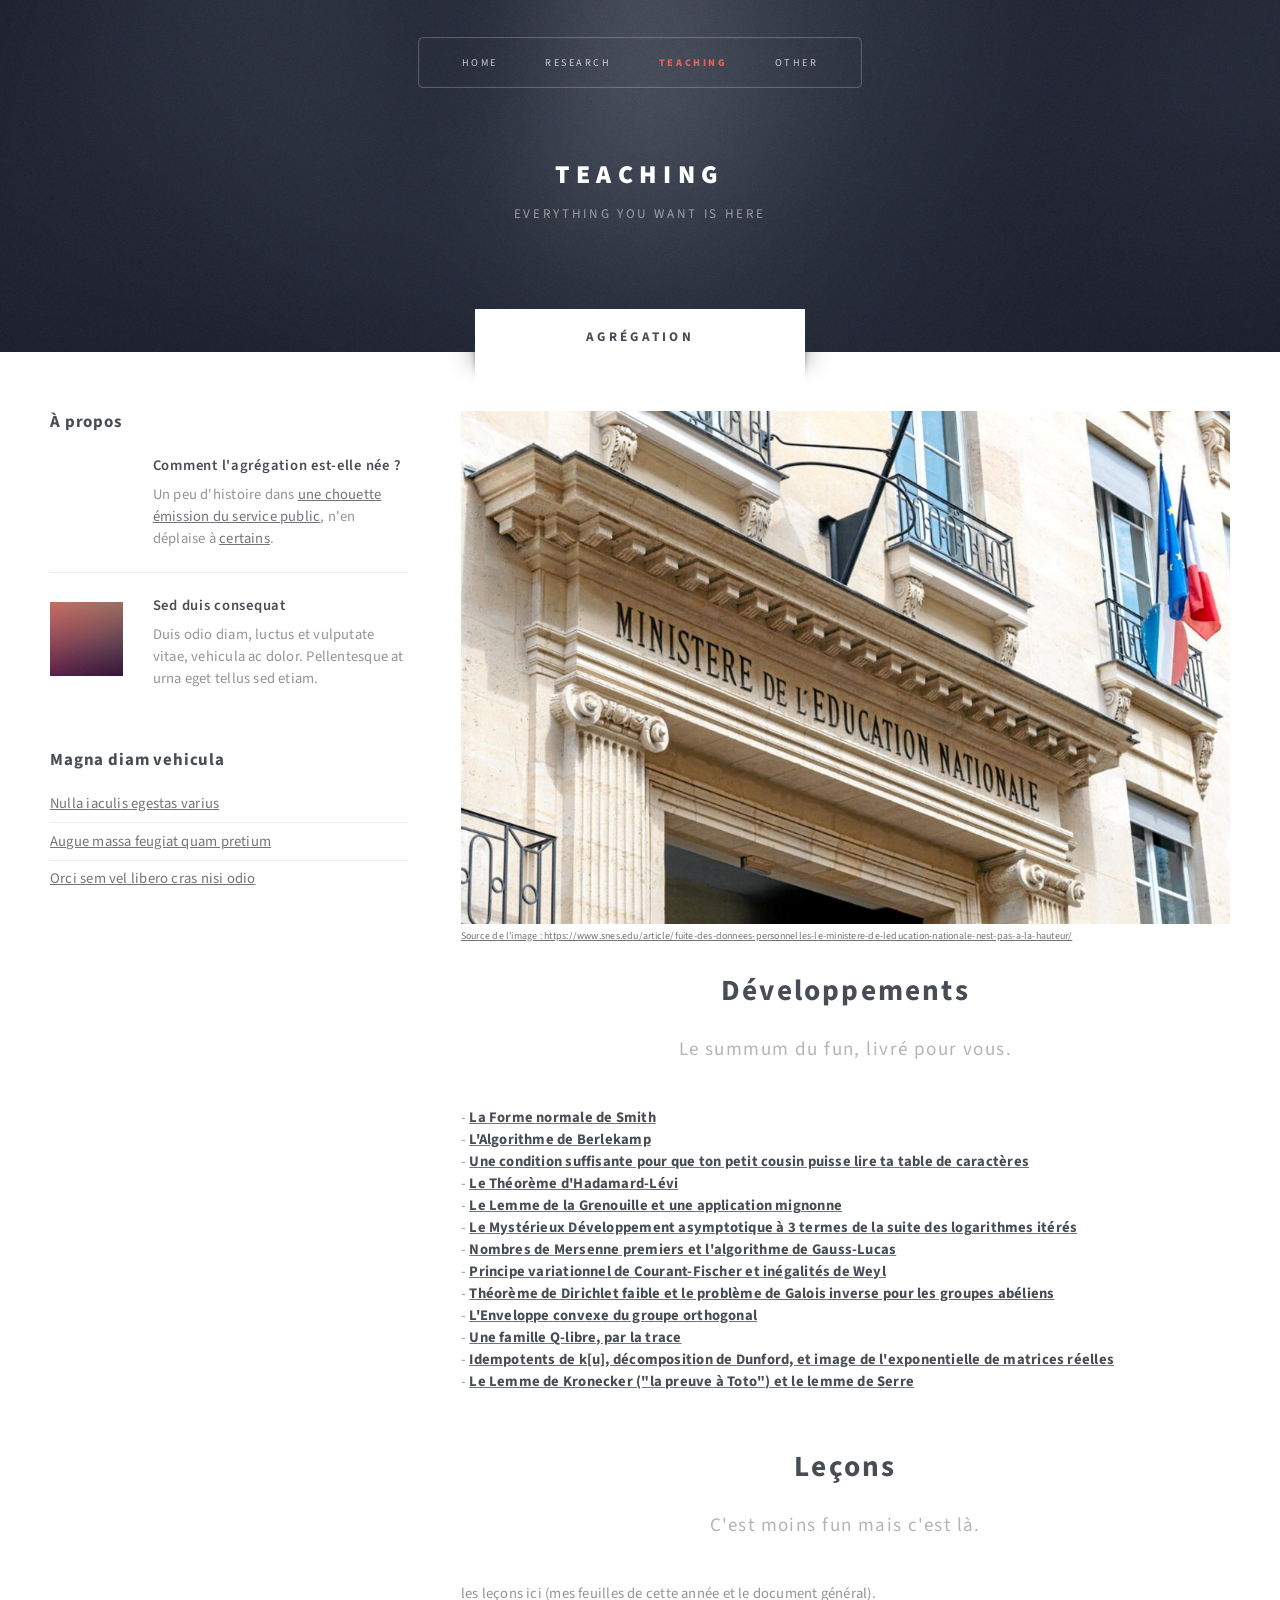
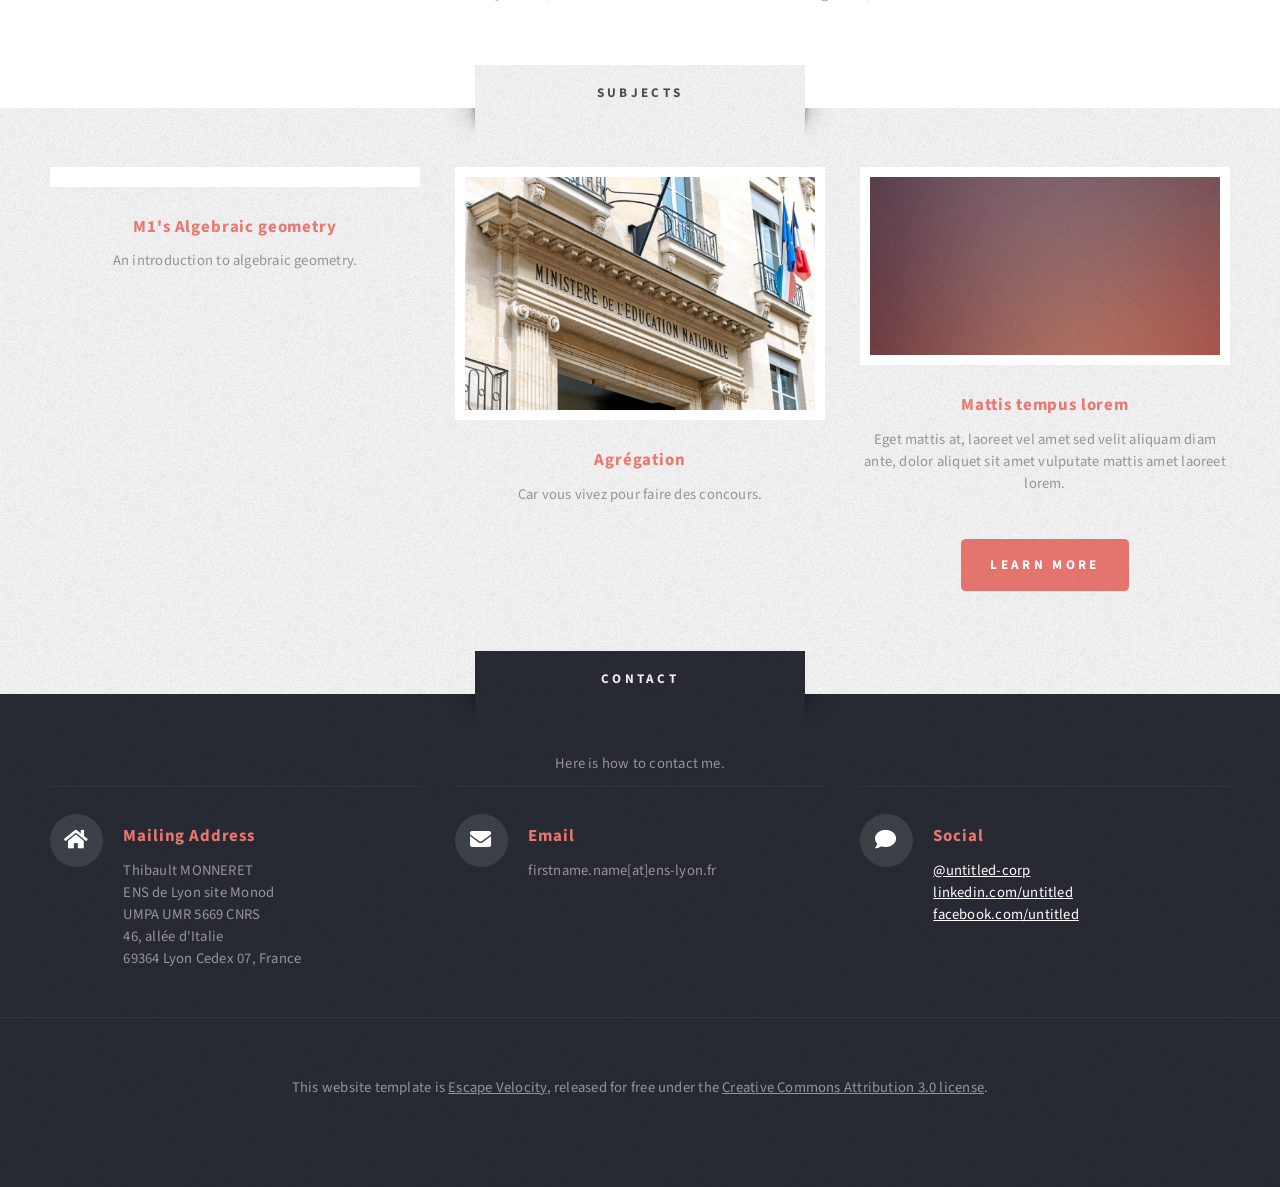
==== agregation.html @ 58e4d02a "split teaching pages" ====
<!DOCTYPE HTML>
<!--
	Escape Velocity by HTML5 UP
	html5up.net | @ajlkn
	Free for personal and commercial use under the CCA 3.0 license (html5up.net/license)
-->
<html>
	<head>
		<title>Thibault Monneret</title>
		<meta charset="utf-8" />
		<meta name="viewport" content="width=device-width, initial-scale=1, user-scalable=no" />
		<link rel="stylesheet" href="assets/css/main.css" />
	</head>
	<body class="left-sidebar is-preload">
		<div id="page-wrapper">

			<!-- Header -->
				<section id="header" class="wrapper">

					<!-- Logo -->
						<div id="logo">
							<h1><a href="index.html">Teaching</a></h1>
							<p>Everything you want is here</p>
						</div>

					<!-- Nav -->
						<nav id="nav">
							<ul>
								<li><a href="index.html">Home</a></li>
								<li><a href="research.html">Research</a></li>
								<li class="current"><a href="teaching.html"><p style="font-weight: 900;color:rgb(223,98,91)">Teaching</p></a></li>
								<li><a href="other.html">Other</a></li>
							</ul>
						</nav>

				</section>

			<!-- Main -->
				<section id="main" class="wrapper style2">
					<div class="title">Agrégation</div>
					<div class="container">
						<div class="row gtr-150">
							<div class="col-4 col-12-medium">

								<!-- Sidebar -->
									<div id="sidebar">
										<section class="box">
											<header>
												<h2>À propos</h2>
											</header>
											<ul class="style2">
												<li>
													<article class="box post-excerpt">
														<a href="#" class="image left"><img src="https://upload.wikimedia.org/wikipedia/commons/d/d6/France_Culture_logo_2021.svg" alt="" /></a>
														<h3><a href="#">Comment l'agrégation est-elle née ?</a></h3>
														<p>Un peu d'histoire dans <a href="https://www.radiofrance.fr/franceculture/podcasts/le-pourquoi-du-comment-histoire/comment-l-agregation-est-elle-nee-7362588">une chouette émission du service public</a>, n'en déplaise à <a href="https://www.20minutes.fr/politique/assemblee_nationale/4192242-20251221-joue-procureur-charles-alloncle-rapporteur-udr-commission-enquete-audiovisuel-public">certains</a>.</p>
													</article>
												</li>
												<li>
													<article class="box post-excerpt">
														<a href="#" class="image left"><img src="images/pic09.jpg" alt="" /></a>
														<h3><a href="#">Sed duis consequat</a></h3>
														<p>Duis odio diam, luctus et vulputate vitae, vehicula ac dolor. Pellentesque at urna eget tellus sed etiam.</p>
													</article>
												</li>
											</ul>
										</section>
										<section class="box">
											<header>
												<h2>Magna diam vehicula</h2>
											</header>
											<ul class="style3">
												<li><a href="#">Nulla iaculis egestas varius</a></li>
												<li><a href="#">Augue massa feugiat quam pretium</a></li>
												<li><a href="#">Orci sem vel libero cras nisi odio</a></li>
											</ul>
										</section>
									</div>

							</div>
							<div class="col-8 col-12-medium imp-medium">

								<!-- Content -->
									<div id="content">
										<article class="box post">
											<a href="#" class="image featured">
												<img src="images/teaching/educ nat.jpg" alt="" /><font size="1.5">Source de l'image : https://www.snes.edu/article/fuite-des-donnees-personnelles-le-ministere-de-leducation-nationale-nest-pas-a-la-hauteur/</font>
											</a>
												<header class="style1">
												<h2>Développements</h2>
												<p>Le summum du fun, livré pour vous.</p>
											</header>
											- <a href="/pdfs/teaching/agreg/devs/developpement forme normale de smith.pdf"><strong>La Forme normale de Smith</strong></a><br>
-									 		 <a href="/pdfs/teaching/agreg/devs/developpement algorithme de berlekamp.pdf"><strong> L'Algorithme de Berlekamp</strong></a><br>
- 											<a href="/pdfs/teaching/agreg/devs/developpement cousin.pdf"><strong>Une condition suffisante pour que ton petit cousin puisse lire ta table de caractères</strong></a><br>
- 											<a href="/pdfs/teaching/agreg/devs/developpement hadamard-levy.pdf"><strong>Le Théorème d'Hadamard-Lévi</strong></a><br>
 - 											<a href="/pdfs/teaching/agreg/devs/developpement lemme de la grenouille.pdf"><strong>Le Lemme de la Grenouille et une application mignonne</strong></a><br>
 - 											<a href="/pdfs/teaching/agreg/devs/developpement log iteres.pdf"><strong>Le Mystérieux Développement asymptotique à 3 termes de la suite des logarithmes itérés</strong></a><br>
 - 											<a href="/pdfs/teaching/agreg/devs/developpement nombres de mersenne.pdf"><strong>Nombres de Mersenne premiers et l'algorithme de Gauss-Lucas</strong></a><br>
 - 											<a href="/pdfs/teaching/agreg/devs/developpement sur courant fischer.pdf"><strong>Principe variationnel de Courant-Fischer et inégalités de Weyl</strong></a><br>
 - 											<a href="/pdfs/teaching/agreg/devs/dirichlet faible et application.pdf"><strong>Théorème de Dirichlet faible et le problème de Galois inverse pour les groupes abéliens</strong></a><br>
 - 											<a href="/pdfs/teaching/agreg/devs/enveloppe convexe du groupe orthogonal.pdf"><strong>L'Enveloppe convexe du groupe orthogonal</strong></a><br>
 - 											<a href="/pdfs/teaching/agreg/devs/famille q_libre par la trace.pdf"><strong>Une famille Q-libre, par la trace</strong></a><br>
 - 											<a href="/pdfs/teaching/agreg/devs/idempotents dunford et exponentielle.pdf"><strong>Idempotents de k[u], décomposition de Dunford, et image de l'exponentielle de matrices réelles</strong></a><br>
 - 											<a href="/pdfs/teaching/agreg/devs/lemme de kronecker la preuve a toto.pdf"><strong>Le Lemme de Kronecker ("la preuve à Toto") et le lemme de Serre</strong></a>

										</article>
										<article class="box post">
												<header class="style1">
												<h2>Leçons</h2>
												<p>C'est moins fun mais c'est là.</p>
											</header>
											<p>les leçons ici (mes feuilles de cette année et le document général).</p>
										</article>									
									</div>

							</div>
						</div>
					</div>
				</section>

			<!-- Highlights -->
				<section id="highlights" class="wrapper style3">
					<div class="title">Subjects</div>
					<div class="container">
						<div class="row aln-center">
							<div class="col-4 col-12-medium">
								<section class="highlight">
									<a href="#" class="image featured"><img src="https://upload.wikimedia.org/wikipedia/commons/a/a8/Grothendieck-Riemann-Roch.jpg" alt="" /></a>
									<h3><a href="#">M1's Algebraic geometry</a></h3>
									<p>An introduction to algebraic geometry.</p>
								</section>
							</div>
							<div class="col-4 col-12-medium">
								<section class="highlight">
									<a href="#" class="image featured"><img src="images/teaching/educ nat.jpg" alt="" /></a>
									<h3><a href="#">Agrégation</a></h3>
									<p>Car vous vivez pour faire des concours.</p>
								</section>
							</div>
							<div class="col-4 col-12-medium">
								<section class="highlight">
									<a href="#" class="image featured"><img src="images/pic04.jpg" alt="" /></a>
									<h3><a href="#">Mattis tempus lorem</a></h3>
									<p>Eget mattis at, laoreet vel amet sed velit aliquam diam ante, dolor aliquet sit amet vulputate mattis amet laoreet lorem.</p>
									<ul class="actions">
										<li><a href="#" class="button style1">Learn More</a></li>
									</ul>
								</section>
							</div>
						</div>
					</div>
				</section>

		<!-- Footer -->
<section id="footer" class="wrapper">
	<div class="title">Contact</div>
				<!-- Contact -->
				<center> Here is how to contact me. </center>
					<section class="feature-list">
					<div class="container">
						<div class="row aln-center">
							<div class="col-4 col-12-medium">
								<section>
									<h3 class="icon solid fa-home">Mailing Address</h3>
									<p>
										Thibault MONNERET<br />
										ENS de Lyon site Monod<br />
										UMPA UMR 5669 CNRS<br />
										46, allée d'Italie<br />
										69364 Lyon Cedex 07, France
									</p>
								</section>
							</div>
							<div class="col-4 col-12-medium">
								<section>
									<h3 class="icon solid fa-envelope">Email</h3>
									<p>
										firstname.name[at]ens-lyon.fr
									</p>
								</section>
							</div>
							<div class="col-4 col-12-medium">
								<section>
									<h3 class="icon solid fa-comment">Social</h3>
									<p>
										<a href="#">@untitled-corp</a><br />
										<a href="#">linkedin.com/untitled</a><br />
										<a href="#">facebook.com/untitled</a>
									</p>
								</section>
							</div>
						</div>
					 </div>
					</section>
		<div id="copyright">
		<p>	This website template is <a href="https://html5up.net/uploads/demos/escape-velocity/">Escape Velocity</a>, released for
		free under the <a href="http://html5up.net/license">Creative Commons Attribution 3.0 license</a>.
		</div>
</section>
		</div>

		<!-- Scripts -->
			<script src="assets/js/jquery.min.js"></script>
			<script src="assets/js/jquery.dropotron.min.js"></script>
			<script src="assets/js/browser.min.js"></script>
			<script src="assets/js/breakpoints.min.js"></script>
			<script src="assets/js/util.js"></script>
			<script src="assets/js/main.js"></script>

	</body>
</html>
---- assets/css/main.css ----
@import url("fontawesome-all.min.css");
@import url("https://fonts.googleapis.com/css?family=Source+Sans+Pro:400,400italic,700,900");

/*
	Escape Velocity by HTML5 UP
	html5up.net | @ajlkn
	Free for personal and commercial use under the CCA 3.0 license (html5up.net/license)
*/

html, body, div, span, applet, object,
iframe, h1, h2, h3, h4, h5, h6, p, blockquote,
pre, a, abbr, acronym, address, big, cite,
code, del, dfn, em, img, ins, kbd, q, s, samp,
small, strike, strong, sub, sup, tt, var, b,
u, i, center, dl, dt, dd, ol, ul, li, fieldset,
form, label, legend, table, caption, tbody,
tfoot, thead, tr, th, td, article, aside,
canvas, details, embed, figure, figcaption,
footer, header, hgroup, menu, nav, output, ruby,
section, summary, time, mark, audio, video {
	margin: 0;
	padding: 0;
	border: 0;
	font-size: 100%;
	font: inherit;
	vertical-align: baseline;}

article, aside, details, figcaption, figure,
footer, header, hgroup, menu, nav, section {
	display: block;}

body {
	line-height: 1;
}

ol, ul {
	list-style: none;
}

blockquote, q {
	quotes: none;
}

	blockquote:before, blockquote:after, q:before, q:after {
		content: '';
		content: none;
	}

table {
	border-collapse: collapse;
	border-spacing: 0;
}

body {
	-webkit-text-size-adjust: none;
}

mark {
	background-color: transparent;
	color: inherit;
}

input::-moz-focus-inner {
	border: 0;
	padding: 0;
}

input, select, textarea {
	-moz-appearance: none;
	-webkit-appearance: none;
	-ms-appearance: none;
	appearance: none;
}

/* Basic */

	@-ms-viewport {
		width: device-width;
	}

	html {
		box-sizing: border-box;
	}

	*, *:before, *:after {
		box-sizing: inherit;
	}

	body.is-preload *, body.is-preload *:before, body.is-preload *:after {
		-moz-animation: none !important;
		-webkit-animation: none !important;
		-ms-animation: none !important;
		animation: none !important;
		-moz-transition: none !important;
		-webkit-transition: none !important;
		-ms-transition: none !important;
		transition: none !important;
	}

	body, input, textarea, select {
		font-family: 'Source Sans Pro', sans-serif;
		font-weight: 400;
		color: #919499;
		font-size: 14pt;
		line-height: 1.75em;
		letter-spacing: 0.025em;
	}

	h1, h2, h3, h4, h5, h6 {
		font-weight: 700;
		color: #484d55;
	}

		h1 a, h2 a, h3 a, h4 a, h5 a, h6 a {
			color: inherit;
			text-decoration: none;
		}

	a {
		-moz-transition: color .25s ease-in-out;
		-webkit-transition: color .25s ease-in-out;
		-ms-transition: color .25s ease-in-out;
		transition: color .25s ease-in-out;
		text-decoration: underline;
		color: #717479;
	}

		a:hover {
			text-decoration: none;
		}

	strong, b {
		font-weight: 700;
		color: #484d55;
	}

	blockquote {
		border-left: solid 0.5em #ddd;
		padding: 1em 0 1em 2em;
		font-style: italic;
	}

	em, i {
		font-style: italic;
	}

	hr {
		border: 0;
		border-top: solid 1px #ddd;
		margin: 2em 0 2em 0;
	}

	sub {
		position: relative;
		top: 0.5em;
		font-size: 0.8em;
	}

	sup {
		position: relative;
		top: -0.5em;
		font-size: 0.8em;
	}

	.nobr {
		white-space: nowrap;
	}

	br.clear {
		clear: both;
	}

	p, ul, ol, dl, table, blockquote, form {
		margin-bottom: 2em;
	}

/* Container */

	.container {
		margin: 0 auto;
		max-width: 100%;
		width: 68em;
	}

		@media screen and (max-width: 1680px) {

			.container {
				width: 70em;
			}

		}

		@media screen and (max-width: 1280px) {

			.container {
				width: calc(100% - 100px);
			}

		}

		@media screen and (max-width: 980px) {

			.container {
				width: calc(100% - 100px);
			}

		}

		@media screen and (max-width: 736px) {

			.container {
				width: calc(100% - 40px);
			}

		}

/* Row */

	.row {
		display: flex;
		flex-wrap: wrap;
		box-sizing: border-box;
		align-items: stretch;
	}

		.row > * {
			box-sizing: border-box;
		}

		.row.gtr-uniform > * > :last-child {
			margin-bottom: 0;
		}

		.row.aln-left {
			justify-content: flex-start;
		}

		.row.aln-center {
			justify-content: center;
		}

		.row.aln-right {
			justify-content: flex-end;
		}

		.row.aln-top {
			align-items: flex-start;
		}

		.row.aln-middle {
			align-items: center;
		}

		.row.aln-bottom {
			align-items: flex-end;
		}

		.row > .imp {
			order: -1;
		}

		.row > .col-1 {
			width: 8.33333%;
		}

		.row > .off-1 {
			margin-left: 8.33333%;
		}

		.row > .col-2 {
			width: 16.66667%;
		}

		.row > .off-2 {
			margin-left: 16.66667%;
		}

		.row > .col-3 {
			width: 25%;
		}

		.row > .off-3 {
			margin-left: 25%;
		}

		.row > .col-4 {
			width: 33.33333%;
		}

		.row > .off-4 {
			margin-left: 33.33333%;
		}

		.row > .col-5 {
			width: 41.66667%;
		}

		.row > .off-5 {
			margin-left: 41.66667%;
		}

		.row > .col-6 {
			width: 50%;
		}

		.row > .off-6 {
			margin-left: 50%;
		}

		.row > .col-7 {
			width: 58.33333%;
		}

		.row > .off-7 {
			margin-left: 58.33333%;
		}

		.row > .col-8 {
			width: 66.66667%;
		}

		.row > .off-8 {
			margin-left: 66.66667%;
		}

		.row > .col-9 {
			width: 75%;
		}

		.row > .off-9 {
			margin-left: 75%;
		}

		.row > .col-10 {
			width: 83.33333%;
		}

		.row > .off-10 {
			margin-left: 83.33333%;
		}

		.row > .col-11 {
			width: 91.66667%;
		}

		.row > .off-11 {
			margin-left: 91.66667%;
		}

		.row > .col-12 {
			width: 100%;
		}

		.row > .off-12 {
			margin-left: 100%;
		}

		.row.gtr-0 {
			margin-top: 0px;
			margin-left: 0px;
		}

			.row.gtr-0 > * {
				padding: 0px 0 0 0px;
			}

			.row.gtr-0.gtr-uniform {
				margin-top: 0px;
			}

				.row.gtr-0.gtr-uniform > * {
					padding-top: 0px;
				}

		.row.gtr-25 {
			margin-top: -12.5px;
			margin-left: -12.5px;
		}

			.row.gtr-25 > * {
				padding: 12.5px 0 0 12.5px;
			}

			.row.gtr-25.gtr-uniform {
				margin-top: -12.5px;
			}

				.row.gtr-25.gtr-uniform > * {
					padding-top: 12.5px;
				}

		.row.gtr-50 {
			margin-top: -25px;
			margin-left: -25px;
		}

			.row.gtr-50 > * {
				padding: 25px 0 0 25px;
			}

			.row.gtr-50.gtr-uniform {
				margin-top: -25px;
			}

				.row.gtr-50.gtr-uniform > * {
					padding-top: 25px;
				}

		.row {
			margin-top: -50px;
			margin-left: -50px;
		}

			.row > * {
				padding: 50px 0 0 50px;
			}

			.row.gtr-uniform {
				margin-top: -50px;
			}

				.row.gtr-uniform > * {
					padding-top: 50px;
				}

		.row.gtr-150 {
			margin-top: -75px;
			margin-left: -75px;
		}

			.row.gtr-150 > * {
				padding: 75px 0 0 75px;
			}

			.row.gtr-150.gtr-uniform {
				margin-top: -75px;
			}

				.row.gtr-150.gtr-uniform > * {
					padding-top: 75px;
				}

		.row.gtr-200 {
			margin-top: -100px;
			margin-left: -100px;
		}

			.row.gtr-200 > * {
				padding: 100px 0 0 100px;
			}

			.row.gtr-200.gtr-uniform {
				margin-top: -100px;
			}

				.row.gtr-200.gtr-uniform > * {
					padding-top: 100px;
				}

		@media screen and (max-width: 1680px) {

			.row {
				display: flex;
				flex-wrap: wrap;
				box-sizing: border-box;
				align-items: stretch;
			}

				.row > * {
					box-sizing: border-box;
				}

				.row.gtr-uniform > * > :last-child {
					margin-bottom: 0;
				}

				.row.aln-left {
					justify-content: flex-start;
				}

				.row.aln-center {
					justify-content: center;
				}

				.row.aln-right {
					justify-content: flex-end;
				}

				.row.aln-top {
					align-items: flex-start;
				}

				.row.aln-middle {
					align-items: center;
				}

				.row.aln-bottom {
					align-items: flex-end;
				}

				.row > .imp-xlarge {
					order: -1;
				}

				.row > .col-1-xlarge {
					width: 8.33333%;
				}

				.row > .off-1-xlarge {
					margin-left: 8.33333%;
				}

				.row > .col-2-xlarge {
					width: 16.66667%;
				}

				.row > .off-2-xlarge {
					margin-left: 16.66667%;
				}

				.row > .col-3-xlarge {
					width: 25%;
				}

				.row > .off-3-xlarge {
					margin-left: 25%;
				}

				.row > .col-4-xlarge {
					width: 33.33333%;
				}

				.row > .off-4-xlarge {
					margin-left: 33.33333%;
				}

				.row > .col-5-xlarge {
					width: 41.66667%;
				}

				.row > .off-5-xlarge {
					margin-left: 41.66667%;
				}

				.row > .col-6-xlarge {
					width: 50%;
				}

				.row > .off-6-xlarge {
					margin-left: 50%;
				}

				.row > .col-7-xlarge {
					width: 58.33333%;
				}

				.row > .off-7-xlarge {
					margin-left: 58.33333%;
				}

				.row > .col-8-xlarge {
					width: 66.66667%;
				}

				.row > .off-8-xlarge {
					margin-left: 66.66667%;
				}

				.row > .col-9-xlarge {
					width: 75%;
				}

				.row > .off-9-xlarge {
					margin-left: 75%;
				}

				.row > .col-10-xlarge {
					width: 83.33333%;
				}

				.row > .off-10-xlarge {
					margin-left: 83.33333%;
				}

				.row > .col-11-xlarge {
					width: 91.66667%;
				}

				.row > .off-11-xlarge {
					margin-left: 91.66667%;
				}

				.row > .col-12-xlarge {
					width: 100%;
				}

				.row > .off-12-xlarge {
					margin-left: 100%;
				}

				.row.gtr-0 {
					margin-top: 0px;
					margin-left: 0px;
				}

					.row.gtr-0 > * {
						padding: 0px 0 0 0px;
					}

					.row.gtr-0.gtr-uniform {
						margin-top: 0px;
					}

						.row.gtr-0.gtr-uniform > * {
							padding-top: 0px;
						}

				.row.gtr-25 {
					margin-top: -12.5px;
					margin-left: -12.5px;
				}

					.row.gtr-25 > * {
						padding: 12.5px 0 0 12.5px;
					}

					.row.gtr-25.gtr-uniform {
						margin-top: -12.5px;
					}

						.row.gtr-25.gtr-uniform > * {
							padding-top: 12.5px;
						}

				.row.gtr-50 {
					margin-top: -25px;
					margin-left: -25px;
				}

					.row.gtr-50 > * {
						padding: 25px 0 0 25px;
					}

					.row.gtr-50.gtr-uniform {
						margin-top: -25px;
					}

						.row.gtr-50.gtr-uniform > * {
							padding-top: 25px;
						}

				.row {
					margin-top: -50px;
					margin-left: -50px;
				}

					.row > * {
						padding: 50px 0 0 50px;
					}

					.row.gtr-uniform {
						margin-top: -50px;
					}

						.row.gtr-uniform > * {
							padding-top: 50px;
						}

				.row.gtr-150 {
					margin-top: -75px;
					margin-left: -75px;
				}

					.row.gtr-150 > * {
						padding: 75px 0 0 75px;
					}

					.row.gtr-150.gtr-uniform {
						margin-top: -75px;
					}

						.row.gtr-150.gtr-uniform > * {
							padding-top: 75px;
						}

				.row.gtr-200 {
					margin-top: -100px;
					margin-left: -100px;
				}

					.row.gtr-200 > * {
						padding: 100px 0 0 100px;
					}

					.row.gtr-200.gtr-uniform {
						margin-top: -100px;
					}

						.row.gtr-200.gtr-uniform > * {
							padding-top: 100px;
						}

		}

		@media screen and (max-width: 1280px) {

			.row {
				display: flex;
				flex-wrap: wrap;
				box-sizing: border-box;
				align-items: stretch;
			}

				.row > * {
					box-sizing: border-box;
				}

				.row.gtr-uniform > * > :last-child {
					margin-bottom: 0;
				}

				.row.aln-left {
					justify-content: flex-start;
				}

				.row.aln-center {
					justify-content: center;
				}

				.row.aln-right {
					justify-content: flex-end;
				}

				.row.aln-top {
					align-items: flex-start;
				}

				.row.aln-middle {
					align-items: center;
				}

				.row.aln-bottom {
					align-items: flex-end;
				}

				.row > .imp-large {
					order: -1;
				}

				.row > .col-1-large {
					width: 8.33333%;
				}

				.row > .off-1-large {
					margin-left: 8.33333%;
				}

				.row > .col-2-large {
					width: 16.66667%;
				}

				.row > .off-2-large {
					margin-left: 16.66667%;
				}

				.row > .col-3-large {
					width: 25%;
				}

				.row > .off-3-large {
					margin-left: 25%;
				}

				.row > .col-4-large {
					width: 33.33333%;
				}

				.row > .off-4-large {
					margin-left: 33.33333%;
				}

				.row > .col-5-large {
					width: 41.66667%;
				}

				.row > .off-5-large {
					margin-left: 41.66667%;
				}

				.row > .col-6-large {
					width: 50%;
				}

				.row > .off-6-large {
					margin-left: 50%;
				}

				.row > .col-7-large {
					width: 58.33333%;
				}

				.row > .off-7-large {
					margin-left: 58.33333%;
				}

				.row > .col-8-large {
					width: 66.66667%;
				}

				.row > .off-8-large {
					margin-left: 66.66667%;
				}

				.row > .col-9-large {
					width: 75%;
				}

				.row > .off-9-large {
					margin-left: 75%;
				}

				.row > .col-10-large {
					width: 83.33333%;
				}

				.row > .off-10-large {
					margin-left: 83.33333%;
				}

				.row > .col-11-large {
					width: 91.66667%;
				}

				.row > .off-11-large {
					margin-left: 91.66667%;
				}

				.row > .col-12-large {
					width: 100%;
				}

				.row > .off-12-large {
					margin-left: 100%;
				}

				.row.gtr-0 {
					margin-top: 0px;
					margin-left: 0px;
				}

					.row.gtr-0 > * {
						padding: 0px 0 0 0px;
					}

					.row.gtr-0.gtr-uniform {
						margin-top: 0px;
					}

						.row.gtr-0.gtr-uniform > * {
							padding-top: 0px;
						}

				.row.gtr-25 {
					margin-top: -8.75px;
					margin-left: -8.75px;
				}

					.row.gtr-25 > * {
						padding: 8.75px 0 0 8.75px;
					}

					.row.gtr-25.gtr-uniform {
						margin-top: -8.75px;
					}

						.row.gtr-25.gtr-uniform > * {
							padding-top: 8.75px;
						}

				.row.gtr-50 {
					margin-top: -17.5px;
					margin-left: -17.5px;
				}

					.row.gtr-50 > * {
						padding: 17.5px 0 0 17.5px;
					}

					.row.gtr-50.gtr-uniform {
						margin-top: -17.5px;
					}

						.row.gtr-50.gtr-uniform > * {
							padding-top: 17.5px;
						}

				.row {
					margin-top: -35px;
					margin-left: -35px;
				}

					.row > * {
						padding: 35px 0 0 35px;
					}

					.row.gtr-uniform {
						margin-top: -35px;
					}

						.row.gtr-uniform > * {
							padding-top: 35px;
						}

				.row.gtr-150 {
					margin-top: -52.5px;
					margin-left: -52.5px;
				}

					.row.gtr-150 > * {
						padding: 52.5px 0 0 52.5px;
					}

					.row.gtr-150.gtr-uniform {
						margin-top: -52.5px;
					}

						.row.gtr-150.gtr-uniform > * {
							padding-top: 52.5px;
						}

				.row.gtr-200 {
					margin-top: -70px;
					margin-left: -70px;
				}

					.row.gtr-200 > * {
						padding: 70px 0 0 70px;
					}

					.row.gtr-200.gtr-uniform {
						margin-top: -70px;
					}

						.row.gtr-200.gtr-uniform > * {
							padding-top: 70px;
						}

		}

		@media screen and (max-width: 980px) {

			.row {
				display: flex;
				flex-wrap: wrap;
				box-sizing: border-box;
				align-items: stretch;
			}

				.row > * {
					box-sizing: border-box;
				}

				.row.gtr-uniform > * > :last-child {
					margin-bottom: 0;
				}

				.row.aln-left {
					justify-content: flex-start;
				}

				.row.aln-center {
					justify-content: center;
				}

				.row.aln-right {
					justify-content: flex-end;
				}

				.row.aln-top {
					align-items: flex-start;
				}

				.row.aln-middle {
					align-items: center;
				}

				.row.aln-bottom {
					align-items: flex-end;
				}

				.row > .imp-medium {
					order: -1;
				}

				.row > .col-1-medium {
					width: 8.33333%;
				}

				.row > .off-1-medium {
					margin-left: 8.33333%;
				}

				.row > .col-2-medium {
					width: 16.66667%;
				}

				.row > .off-2-medium {
					margin-left: 16.66667%;
				}

				.row > .col-3-medium {
					width: 25%;
				}

				.row > .off-3-medium {
					margin-left: 25%;
				}

				.row > .col-4-medium {
					width: 33.33333%;
				}

				.row > .off-4-medium {
					margin-left: 33.33333%;
				}

				.row > .col-5-medium {
					width: 41.66667%;
				}

				.row > .off-5-medium {
					margin-left: 41.66667%;
				}

				.row > .col-6-medium {
					width: 50%;
				}

				.row > .off-6-medium {
					margin-left: 50%;
				}

				.row > .col-7-medium {
					width: 58.33333%;
				}

				.row > .off-7-medium {
					margin-left: 58.33333%;
				}

				.row > .col-8-medium {
					width: 66.66667%;
				}

				.row > .off-8-medium {
					margin-left: 66.66667%;
				}

				.row > .col-9-medium {
					width: 75%;
				}

				.row > .off-9-medium {
					margin-left: 75%;
				}

				.row > .col-10-medium {
					width: 83.33333%;
				}

				.row > .off-10-medium {
					margin-left: 83.33333%;
				}

				.row > .col-11-medium {
					width: 91.66667%;
				}

				.row > .off-11-medium {
					margin-left: 91.66667%;
				}

				.row > .col-12-medium {
					width: 100%;
				}

				.row > .off-12-medium {
					margin-left: 100%;
				}

				.row.gtr-0 {
					margin-top: 0px;
					margin-left: 0px;
				}

					.row.gtr-0 > * {
						padding: 0px 0 0 0px;
					}

					.row.gtr-0.gtr-uniform {
						margin-top: 0px;
					}

						.row.gtr-0.gtr-uniform > * {
							padding-top: 0px;
						}

				.row.gtr-25 {
					margin-top: -12.5px;
					margin-left: -12.5px;
				}

					.row.gtr-25 > * {
						padding: 12.5px 0 0 12.5px;
					}

					.row.gtr-25.gtr-uniform {
						margin-top: -12.5px;
					}

						.row.gtr-25.gtr-uniform > * {
							padding-top: 12.5px;
						}

				.row.gtr-50 {
					margin-top: -25px;
					margin-left: -25px;
				}

					.row.gtr-50 > * {
						padding: 25px 0 0 25px;
					}

					.row.gtr-50.gtr-uniform {
						margin-top: -25px;
					}

						.row.gtr-50.gtr-uniform > * {
							padding-top: 25px;
						}

				.row {
					margin-top: -50px;
					margin-left: -50px;
				}

					.row > * {
						padding: 50px 0 0 50px;
					}

					.row.gtr-uniform {
						margin-top: -50px;
					}

						.row.gtr-uniform > * {
							padding-top: 50px;
						}

				.row.gtr-150 {
					margin-top: -75px;
					margin-left: -75px;
				}

					.row.gtr-150 > * {
						padding: 75px 0 0 75px;
					}

					.row.gtr-150.gtr-uniform {
						margin-top: -75px;
					}

						.row.gtr-150.gtr-uniform > * {
							padding-top: 75px;
						}

				.row.gtr-200 {
					margin-top: -100px;
					margin-left: -100px;
				}

					.row.gtr-200 > * {
						padding: 100px 0 0 100px;
					}

					.row.gtr-200.gtr-uniform {
						margin-top: -100px;
					}

						.row.gtr-200.gtr-uniform > * {
							padding-top: 100px;
						}

		}

		@media screen and (max-width: 736px) {

			.row {
				display: flex;
				flex-wrap: wrap;
				box-sizing: border-box;
				align-items: stretch;
			}

				.row > * {
					box-sizing: border-box;
				}

				.row.gtr-uniform > * > :last-child {
					margin-bottom: 0;
				}

				.row.aln-left {
					justify-content: flex-start;
				}

				.row.aln-center {
					justify-content: center;
				}

				.row.aln-right {
					justify-content: flex-end;
				}

				.row.aln-top {
					align-items: flex-start;
				}

				.row.aln-middle {
					align-items: center;
				}

				.row.aln-bottom {
					align-items: flex-end;
				}

				.row > .imp-small {
					order: -1;
				}

				.row > .col-1-small {
					width: 8.33333%;
				}

				.row > .off-1-small {
					margin-left: 8.33333%;
				}

				.row > .col-2-small {
					width: 16.66667%;
				}

				.row > .off-2-small {
					margin-left: 16.66667%;
				}

				.row > .col-3-small {
					width: 25%;
				}

				.row > .off-3-small {
					margin-left: 25%;
				}

				.row > .col-4-small {
					width: 33.33333%;
				}

				.row > .off-4-small {
					margin-left: 33.33333%;
				}

				.row > .col-5-small {
					width: 41.66667%;
				}

				.row > .off-5-small {
					margin-left: 41.66667%;
				}

				.row > .col-6-small {
					width: 50%;
				}

				.row > .off-6-small {
					margin-left: 50%;
				}

				.row > .col-7-small {
					width: 58.33333%;
				}

				.row > .off-7-small {
					margin-left: 58.33333%;
				}

				.row > .col-8-small {
					width: 66.66667%;
				}

				.row > .off-8-small {
					margin-left: 66.66667%;
				}

				.row > .col-9-small {
					width: 75%;
				}

				.row > .off-9-small {
					margin-left: 75%;
				}

				.row > .col-10-small {
					width: 83.33333%;
				}

				.row > .off-10-small {
					margin-left: 83.33333%;
				}

				.row > .col-11-small {
					width: 91.66667%;
				}

				.row > .off-11-small {
					margin-left: 91.66667%;
				}

				.row > .col-12-small {
					width: 100%;
				}

				.row > .off-12-small {
					margin-left: 100%;
				}

				.row.gtr-0 {
					margin-top: 0px;
					margin-left: 0px;
				}

					.row.gtr-0 > * {
						padding: 0px 0 0 0px;
					}

					.row.gtr-0.gtr-uniform {
						margin-top: 0px;
					}

						.row.gtr-0.gtr-uniform > * {
							padding-top: 0px;
						}

				.row.gtr-25 {
					margin-top: -7.5px;
					margin-left: -7.5px;
				}

					.row.gtr-25 > * {
						padding: 7.5px 0 0 7.5px;
					}

					.row.gtr-25.gtr-uniform {
						margin-top: -7.5px;
					}

						.row.gtr-25.gtr-uniform > * {
							padding-top: 7.5px;
						}

				.row.gtr-50 {
					margin-top: -15px;
					margin-left: -15px;
				}

					.row.gtr-50 > * {
						padding: 15px 0 0 15px;
					}

					.row.gtr-50.gtr-uniform {
						margin-top: -15px;
					}

						.row.gtr-50.gtr-uniform > * {
							padding-top: 15px;
						}

				.row {
					margin-top: -30px;
					margin-left: -30px;
				}

					.row > * {
						padding: 30px 0 0 30px;
					}

					.row.gtr-uniform {
						margin-top: -30px;
					}

						.row.gtr-uniform > * {
							padding-top: 30px;
						}

				.row.gtr-150 {
					margin-top: -45px;
					margin-left: -45px;
				}

					.row.gtr-150 > * {
						padding: 45px 0 0 45px;
					}

					.row.gtr-150.gtr-uniform {
						margin-top: -45px;
					}

						.row.gtr-150.gtr-uniform > * {
							padding-top: 45px;
						}

				.row.gtr-200 {
					margin-top: -60px;
					margin-left: -60px;
				}

					.row.gtr-200 > * {
						padding: 60px 0 0 60px;
					}

					.row.gtr-200.gtr-uniform {
						margin-top: -60px;
					}

						.row.gtr-200.gtr-uniform > * {
							padding-top: 60px;
						}

		}

/* Section/Article */

	section,
	article {
		margin: 0 0 4em 0;
	}

	section > :last-child,
	article > :last-child,
	section:last-child,
	article:last-child {
		margin-bottom: 0;
	}

	header.style1 {
		text-align: center;
		padding: 3em 0 3em 0;
	}

		header.style1 h2 {
			font-weight: 700;
			font-size: 2em;
			letter-spacing: 0.075em;
			line-height: 1.5em;
		}

		header.style1 p {
			color: #b1b4b9;
			display: block;
			margin: 1.15em 0 0 0;
			font-size: 1.3em;
			letter-spacing: 0.075em;
			line-height: 1.5em;
		}

/* Table */

	table {
		width: 100%;
	}

		table.default {
			width: 100%;
		}

			table.default tbody tr:nth-child(2n+2) {
				background: #f4f4f4;
			}

			table.default td {
				padding: 0.5em 1em 0.5em 1em;
			}

			table.default th {
				text-align: left;
				font-weight: 400;
				padding: 0.5em 1em 0.5em 1em;
			}

			table.default thead {
				background: #484d55;
				color: #fff;
			}

			table.default tfoot {
				background: #eee;
			}

/* Form */

	form label {
		display: block;
		font-weight: 700;
		color: #484d55;
		margin: 0.25em 0 0.5em 0;
	}

	form input[type="text"],
	form input[type="email"],
	form input[type="password"],
	form select,
	form textarea {
		-moz-transition: all .25s ease-in-out;
		-webkit-transition: all .25s ease-in-out;
		-ms-transition: all .25s ease-in-out;
		transition: all .25s ease-in-out;
		-webkit-appearance: none;
		display: block;
		border: 0;
		background: #eee;
		box-shadow: inset 0px 0px 1px 0px #a0a1a7;
		border-radius: 0.35em;
		width: 100%;
		padding: 0.75em 1em 0.75em 1em;
	}

		form input[type="text"]:focus,
		form input[type="email"]:focus,
		form input[type="password"]:focus,
		form select:focus,
		form textarea:focus {
			background: #f8f8f8;
		}

	form input[type="text"],
	form input[type="email"]
	input[type="password"] {
		line-height: 1em;
	}

	form select {
		line-height: 1em;
	}

	form textarea {
		min-height: 8em;
	}

	form ul.actions {
		margin-top: 0;
	}

	form ::-webkit-input-placeholder {
		color: #555 !important;
		font-style: italic;
		line-height: 1.35em;
	}

	form :-moz-placeholder {
		color: #555 !important;
		font-style: italic;
	}

	form ::-moz-placeholder {
		color: #555 !important;
		font-style: italic;
	}

	form :-ms-input-placeholder {
		color: #555 !important;
		font-style: italic;
	}

	form ::-moz-focus-inner {
		border: 0;
	}

/* Image */

	.image {
		display: inline-block;
	}

		.image img {
			display: block;
			width: 100%;
		}

		.image.fit {
			display: block;
			width: 100%;
		}

		.image.left {
			float: left;
			margin: 0 2em 2em 0;
		}

		.image.centered {
			display: block;
			margin: 0 0 2em 0;
		}

			.image.centered img {
				margin: 0 auto;
				width: auto;
			}

		.image.featured {
			display: block;
			width: 100%;
			margin: 0 0 2em 0;
		}

/* Button */

	input[type="button"],
	input[type="submit"],
	input[type="reset"],
	button,
	.button {
		-moz-transition: all .25s ease-in-out;
		-webkit-transition: all .25s ease-in-out;
		-ms-transition: all .25s ease-in-out;
		transition: all .25s ease-in-out;
		display: inline-block;
		background: #444;
		text-align: center;
		text-transform: uppercase;
		font-weight: 700;
		letter-spacing: 0.25em;
		text-decoration: none;
		border-radius: 0.35em;
		border: 0;
		outline: 0;
		cursor: pointer;
		padding: 0 2.25em 0 2.25em;
		font-size: 0.9em;
		min-width: 12em;
		height: 4em;
		line-height: 4em;
	}

		input[type="button"]:hover,
		input[type="submit"]:hover,
		input[type="reset"]:hover,
		button:hover,
		.button:hover {
			background-color: #f98780;
		}

		input[type="button"].large,
		input[type="submit"].large,
		input[type="reset"].large,
		button.large,
		.button.large {
			font-size: 1em;
			min-width: 14em;
		}

		input[type="button"].style1,
		input[type="submit"].style1,
		input[type="reset"].style1,
		button.style1,
		.button.style1 {
			background: #e97770 url("images/overlay.png");
			color: #fff;
		}

			input[type="button"].style1:hover,
			input[type="submit"].style1:hover,
			input[type="reset"].style1:hover,
			button.style1:hover,
			.button.style1:hover {
				background-color: #f98780;
			}

			input[type="button"].style1:active,
			input[type="submit"].style1:active,
			input[type="reset"].style1:active,
			button.style1:active,
			.button.style1:active {
				background-color: #d96760;
			}

		input[type="button"].style2,
		input[type="submit"].style2,
		input[type="reset"].style2,
		button.style2,
		.button.style2 {
			background: none;
			color: #606167;
			box-shadow: inset 0px 0px 2px 0px #a0a1a7;
		}

			input[type="button"].style2:hover,
			input[type="submit"].style2:hover,
			input[type="reset"].style2:hover,
			button.style2:hover,
			.button.style2:hover {
				box-shadow: inset 0px 0px 2px 0px #606167;
			}

			input[type="button"].style2:active,
			input[type="submit"].style2:active,
			input[type="reset"].style2:active,
			button.style2:active,
			.button.style2:active {
				box-shadow: inset 0px 0px 2px 0px #202127;
			}

		input[type="button"].style3,
		input[type="submit"].style3,
		input[type="reset"].style3,
		button.style3,
		.button.style3 {
			background: #2f333b url("images/overlay.png");
			color: #fff;
		}

			input[type="button"].style3:hover,
			input[type="submit"].style3:hover,
			input[type="reset"].style3:hover,
			button.style3:hover,
			.button.style3:hover {
				background-color: #3f434b;
			}

			input[type="button"].style3:active,
			input[type="submit"].style3:active,
			input[type="reset"].style3:active,
			button.style3:active,
			.button.style3:active {
				background-color: #1f232b;
			}

/* List */

	ul {
		list-style: disc;
		padding-left: 1em;
	}

		ul li {
			padding-left: 0.5em;
		}

		ul.style2 {
			list-style: none;
			padding-left: 0;
		}

			ul.style2 li {
				border-top: solid 1px #eee;
				padding: 1.5em 0 0 0;
				margin: 1.5em 0 0 0;
			}

				ul.style2 li:first-child {
					border-top: 0;
					padding-top: 0;
					margin-top: 0;
				}

		ul.style3 {
			list-style: none;
			padding-left: 0;
		}

			ul.style3 li {
				border-top: solid 1px #eee;
				padding: 0.5em 0 0 0;
				margin: 0.5em 0 0 0;
			}

				ul.style3 li:first-child {
					border-top: 0;
					padding-top: 0;
					margin-top: 0;
				}

	ol {
		list-style: decimal;
		padding-left: 1.25em;
	}

		ol li {
			padding-left: 0.25em;
		}

/* Actions */

	ul.actions {
		list-style: none;
		padding-left: 0;
		margin: 3em 0 0 0;
	}

		ul.actions li {
			display: inline-block;
			margin: 0 0.75em 0 0.75em;
			padding-left: 0;
		}

			ul.actions li:first-child {
				margin-left: 0;
			}

			ul.actions li:last-child {
				margin-right: 0;
			}

		ul.actions.special {
			text-align: center;
		}

/* Feature List */

	.feature-list {
		max-width: 58em;
		margin-left: auto;
		margin-right: auto;
		position: relative;
		top: 0.75em;
	}

		.feature-list section {
			border-top: solid 1px #eee;
			padding-top: 3em;
			padding-left: 5em;
			position: relative;
		}

		@media screen and (min-width: 981px) {

			.feature-list > .row > :nth-child(-n + 2) > section {
				border-top: 0;
				padding-top: 0;
			}

		}

		.feature-list h3 {
			color: #e97770 !important;
			margin: -0.35em 0 0.75em 0;
			font-size: 1.15em;
			letter-spacing: 0.05em;
		}

			.feature-list h3:before {
				display: block;
				color: #fff;
				background: #2f333b url("images/overlay.png");
				border-radius: 2.5em;
				text-align: center;
				width: 2.5em;
				height: 2.5em;
				line-height: 2.5em;
				margin-right: 0.75em;
				position: absolute;
				left: 0;
				margin-top: -0.5em;
			}

		.feature-list.small section {
			padding-left: 3.5em;
		}

		.feature-list.small h3:before {
			font-size: 0.8em;
		}

/* Icons */

	.icon {
		text-decoration: none;
		text-decoration: none;
	}

		.icon:before {
			-moz-osx-font-smoothing: grayscale;
			-webkit-font-smoothing: antialiased;
			display: inline-block;
			font-style: normal;
			font-variant: normal;
			text-rendering: auto;
			line-height: 1;
			text-transform: none !important;
			font-family: 'Font Awesome 5 Free';
			font-weight: 400;
		}

		.icon:before {
			line-height: inherit;
			font-size: 1.25em;
		}

		.icon > .label {
			display: none;
		}

		.icon.solid:before {
			font-weight: 900;
		}

		.icon.brands:before {
			font-family: 'Font Awesome 5 Brands';
		}

/* Box */

	.box header {
		margin: 0 0 1.5em 0;
	}

		.box header.style1 {
			position: relative;
			margin: -0.5em 0 0 0;
			padding-top: 0;
		}

	.box h2 {
		margin: 0 0 0.75em 0;
		font-size: 1.15em;
		letter-spacing: 0.05em;
	}

	.box h3 {
		margin: 0 0 0.5em 0;
		font-size: 1em;
		font-weight: 600;
		letter-spacing: 0.05em;
	}

	.box.post-excerpt .image.left {
		position: relative;
		top: 0.5em;
		width: 5em;
	}

	.box.post-excerpt h3, .box.post-excerpt p {
		margin-left: 7em;
	}

/* Wrapper */

	.wrapper {
		position: relative;
		padding: 6em 0 9em 0;
	}

		.wrapper .title {
			position: absolute;
			top: 0;
			left: 50%;
			text-align: center;
			text-transform: uppercase;
			display: block;
			font-weight: 700;
			letter-spacing: 0.25em;
			font-size: 0.9em;
			width: 25em;
			height: 3.25em;
			top: -3.25em;
			line-height: 3.25em;
			margin-bottom: -3.25em;
			margin-left: -12.5em;
			padding-top: 0.5em;
		}

			.wrapper .title:before {
				content: '';
				position: absolute;
				bottom: -38px;
				left: -35px;
				width: 35px;
				height: 38px;
				background: url("images/shadow.png");
			}

			.wrapper .title:after {
				-moz-transform: scaleX(-1);
				-webkit-transform: scaleX(-1);
				-ms-transform: scaleX(-1);
				transform: scaleX(-1);
				content: '';
				position: absolute;
				bottom: -38px;
				right: -35px;
				width: 35px;
				height: 38px;
				background: url("images/shadow.png");
			}

		.wrapper.style1 {
			background: #e97770 url("images/overlay.png");
			color: #eee;
			color: rgba(255, 255, 255, 0.75);
		}

			.wrapper.style1 .title {
				background: #e97770 url("images/overlay.png");
				color: #fff;
			}

			.wrapper.style1 h1, .wrapper.style1 h2, .wrapper.style1 h3, .wrapper.style1 h4, .wrapper.style1 h5, .wrapper.style1 h6, .wrapper.style1 strong, .wrapper.style1 b, .wrapper.style1 a {
				color: #fff;
			}

		.wrapper.style2 {
			background: #fff;
		}

			.wrapper.style2 .title {
				background: #fff;
				color: #484d55;
			}

		.wrapper.style3 {
			background: #f3f3f3 url("images/overlay.png");
		}

			.wrapper.style3 .title {
				background: #f3f3f3 url("images/overlay.png");
				color: #484d55;
			}

			.wrapper.style3 .image {
				border: solid 10px #fff;
			}

/* Page Wrapper */

	#page-wrapper > section {
		margin-bottom: 0;
	}

/* Header */

	#header {
		display: -moz-flex;
		display: -webkit-flex;
		display: -ms-flex;
		display: flex;
		-moz-align-items: center;
		-webkit-align-items: center;
		-ms-align-items: center;
		align-items: center;
		-moz-justify-content: center;
		-webkit-justify-content: center;
		-ms-justify-content: center;
		justify-content: center;
		position: relative;
		height: 24em;
		background: url("../../images/banner.jpg") center center;
		background-size: cover;
		padding: 0;
	}

		#header:before {
			content: '';
			position: absolute;
			top: 0;
			left: 0;
			width: 100%;
			height: 100%;
			background: url("images/overlay.png");
		}

		.homepage #header {
			height: 35em;
		}

/* Logo */

	#logo {
		width: 100%;
		text-align: center;
		position: relative;
		top: 1.5em;
	}

		#logo h1 {
			font-weight: 900;
			text-transform: uppercase;
			color: #fff;
			font-size: 2em;
			letter-spacing: 0.25em;
		}

		#logo p {
			color: #eee;
			color: rgba(255, 255, 255, 0.5);
			text-transform: uppercase;
			margin: 1.25em 0 0 0;
			display: block;
			letter-spacing: 0.2em;
			font-size: 0.9em;
		}

/* Nav */

	#nav {
		position: absolute;
		display: block;
		top: 2.5em;
		left: 0;
		width: 100%;
		text-align: center;
	}

		#nav > ul {
			display: inline-block;
			border-radius: 0.35em;
			box-shadow: inset 0px 0px 1px 1px rgba(255, 255, 255, 0.25);
			padding: 0 1.5em 0 1.5em;
		}

			#nav > ul > li {
				display: inline-block;
				text-align: center;
				padding: 0 1.5em 0 1.5em;
			}

				#nav > ul > li > ul {
					display: none;
				}

				#nav > ul > li > a, #nav > ul > li > span {
					display: block;
					color: #eee;
					color: rgba(255, 255, 255, 0.75);
					text-transform: uppercase;
					text-decoration: none;
					font-size: 0.7em;
					letter-spacing: 0.25em;
					height: 5em;
					line-height: 5em;
					-moz-transition: all .25s ease-in-out;
					-webkit-transition: all .25s ease-in-out;
					-o-transition: all .25s ease-in-out;
					-ms-transition: all .25s ease-in-out;
					transition: all .25s ease-in-out;
					outline: 0;
				}

				#nav > ul > li:hover > a {
					color: #fff;
				}

				#nav > ul > li.active > a, #nav > ul > li.active > span {
					color: #fff;
				}

	.dropotron {
		background: #222835 url("images/overlay.png");
		background-color: rgba(44, 50, 63, 0.925);
		padding: 1.25em 1em 1.25em 1em;
		border-radius: 0.35em;
		box-shadow: inset 0px 0px 1px 1px rgba(255, 255, 255, 0.25);
		min-width: 12em;
		text-align: left;
		margin-top: -1.25em;
		margin-left: -1px;
		list-style: none;
	}

		.dropotron.level-0 {
			margin-top: -1px;
			margin-left: 0;
			border-top-left-radius: 0;
			border-top-right-radius: 0;
		}

		.dropotron a, .dropotron span {
			-moz-transition: all .25s ease-in-out;
			-webkit-transition: all .25s ease-in-out;
			-ms-transition: all .25s ease-in-out;
			transition: all .25s ease-in-out;
			display: block;
			color: #eee;
			color: rgba(255, 255, 255, 0.75);
			text-transform: uppercase;
			text-decoration: none;
			font-size: 0.7em;
			letter-spacing: 0.25em;
			border-top: solid 1px rgba(255, 255, 255, 0.15);
			line-height: 3em;
		}

		.dropotron li {
			padding-left: 0;
		}

			.dropotron li:first-child a, .dropotron li:first-child span {
				border-top: 0;
			}

			.dropotron li:hover > a, .dropotron li:hover > span {
				color: #fff;
			}

/* Intro */

	#intro {
		padding-bottom: 8em;
		text-align: center;
	}

		#intro p.style1 {
			font-size: 1.5em;
			letter-spacing: 0.075em;
		}

		#intro p.style2 {
			font-weight: 700;
			color: #fff;
			border-radius: 0.35em;
			box-shadow: inset 0px 0px 1px 1px rgba(255, 255, 255, 0.25);
			font-size: 2.75em;
			letter-spacing: 0.075em;
			line-height: 1.35em;
			padding: 1em 0 1em 0;
			margin-bottom: 1em;
		}

			#intro p.style2 a {
				color: inherit;
				text-decoration: none;
			}

		#intro p.style3 {
			font-size: 1.3em;
			width: 48em;
			margin: 0 auto;
			color: #f3f3f3;
		}

/* Features */

	#features header.style1 {
		padding-bottom: 5em;
	}

	#features ul.actions {
		margin-top: 5em;
	}

/* Highlights */

	#highlights .highlight {
		text-align: center;
	}

		#highlights .highlight h3 {
			color: #e97770;
			margin: 0 0 0.75em 0;
			font-size: 1.15em;
			letter-spacing: 0.05em;
		}

/* Main */

/* Footer */

	#footer {
		background: #282b34 url("images/overlay.png");
		color: #eee;
		color: rgba(255, 255, 255, 0.5);
		padding-bottom: 6em;
	}

		#footer h1, #footer h2, #footer h3, #footer h4, #footer h5, #footer h6, #footer strong, #footer b, #footer a {
			color: #fff;
		}

		#footer hr {
			border-top-color: #333;
			border-top-color: rgba(255, 255, 255, 0.05);
		}

		#footer form input[type="text"],
		#footer form input[type="email"],
		#footer form input[type="password"],
		#footer form select,
		#footer form textarea {
			background: #ccc;
			box-shadow: none;
		}

			#footer form input[type="text"]:focus,
			#footer form input[type="email"]:focus,
			#footer form input[type="password"]:focus,
			#footer form select:focus,
			#footer form textarea:focus {
				background: #fff;
			}

		#footer input[type="button"],
		#footer input[type="submit"],
		#footer input[type="reset"],
		#footer button,
		#footer .button {
			color: #fff;
			box-shadow: inset 0px 0px 2px 0px rgba(255, 255, 255, 0.5);
		}

			#footer input[type="button"]:hover,
			#footer input[type="submit"]:hover,
			#footer input[type="reset"]:hover,
			#footer button:hover,
			#footer .button:hover {
				color: #fff;
				box-shadow: inset 0px 0px 2px 0px rgba(255, 255, 255, 0.65);
			}

			#footer input[type="button"]:active,
			#footer input[type="submit"]:active,
			#footer input[type="reset"]:active,
			#footer button:active,
			#footer .button:active {
				box-shadow: inset 0px 0px 2px 0px rgba(255, 255, 255, 0.75);
			}

			#footer input[type="button"].style2:active,
			#footer input[type="submit"].style2:active,
			#footer input[type="reset"].style2:active,
			#footer button.style2:active,
			#footer .button.style2:active {
				box-shadow: inset 0px 0px 2px 0px rgba(255, 255, 255, 0.75);
			}

		#footer .title {
			background: #282b34 url("images/overlay.png");
			color: #eee;
		}

		#footer header.style1 {
			padding-bottom: 6em;
			margin-bottom: 6em;
			border-bottom: solid 1px rgba(255, 255, 255, 0.05);
		}

			#footer header.style1 h2 {
				color: #fff;
			}

			#footer header.style1 .p {
				color: inherit;
			}

		#footer .feature-list {
			max-width: 100%;
		}

			#footer .feature-list section {
				border-top-color: rgba(255, 255, 255, 0.05);
			}

			#footer .feature-list h3:before {
				background: #3d4249 url("images/overlay.png");
			}

/* Copyright */

	#copyright {
		text-align: center;
		padding-top: 6em;
		margin-top: 6em;
		border-top: solid 1px rgba(255, 255, 255, 0.05);
	}

		#copyright ul {
			display: inline-block;
			border-radius: 0.35em;
			box-shadow: inset 0px 0px 1px 1px rgba(255, 255, 255, 0.05);
			color: #aaa;
			color: rgba(255, 255, 255, 0.25);
			padding: 0.75em 2em;
			font-size: 0.9em;
		}

			#copyright ul li {
				display: inline-block;
				margin-left: 1em;
				padding-left: 1em;
				border-left: solid 1px #333;
				border-left-color: rgba(255, 255, 255, 0.05);
			}

				#copyright ul li:first-child {
					border-left: 0;
					margin-left: 0;
					padding-left: 0;
				}

		#copyright a {
			color: inherit;
		}

			#copyright a:hover {
				color: #fff;
			}

/* XLarge */

	@media screen and (max-width: 1680px) {

		/* Basic */

			body, input, textarea, select {
				font-size: 12pt;
			}

	}

/* Large */

	@media screen and (max-width: 1280px) {

		/* Basic */

			body, input, select, textarea {
				font-size: 11pt;
				line-height: 1.5em;
				letter-spacing: 0.015em;
			}

		/* Wrapper */

			.wrapper {
				padding: 4em 0 7em 0;
			}

		/* Logo */

			#logo {
				margin-top: -0.5em !important;
			}

				#logo h1 {
					font-size: 1.75em;
				}

		/* Intro */

			#intro {
				padding-bottom: 7em;
			}

				#intro p.style1 {
					font-size: 1.25em;
				}

				#intro p.style2 {
					font-size: 2.25em;
				}

		/* Footer */

			#footer {
				padding-bottom: 4em;
			}

				#footer header.style1 {
					padding-bottom: 4em;
					margin-bottom: 4em;
					border-bottom: solid 1px rgba(255, 255, 255, 0.05);
				}

		/* Copyright */

			#copyright {
				padding-top: 4em;
				margin-top: 4em;
			}

	}

/* Medium */

	#navPanel, #titleBar {
		display: none;
	}

	@media screen and (max-width: 980px) {

		/* Section/Article */

			header br {
				display: none;
			}

		/* Form */

			form ul.actions {
				text-align: center;
			}

		/* Feature List */

			.feature-list {
				max-width: 40em;
			}

				.feature-list section {
					padding-top: 4em;
				}

				.feature-list > .row > :first-child > section {
					border-top: 0;
					padding-top: 0;
				}

		/* Nav */

			#nav {
				display: none;
			}

		/* Logo */

			#logo {
				top: 0;
			}

		/* Intro */

			#intro p.style3 {
				width: auto;
			}

		/* Highlights */

			#highlights .highlight {
				max-width: 40em;
				margin-left: auto;
				margin-right: auto;
			}

		/* Footer */

			#footer .feature-list {
				border-top: solid 1px rgba(255, 255, 255, 0.05);
				padding-top: 4em;
			}

	}

		@media screen and (max-width: 980px) and (min-width: 737px) {

				#footer .feature-list > .row > :nth-child(2) > section {
					border-top: 0;
					padding-top: 0;
				}

		}

	@media screen and (max-width: 980px) {

		/* Nav */

			#page-wrapper {
				-moz-backface-visibility: hidden;
				-webkit-backface-visibility: hidden;
				-ms-backface-visibility: hidden;
				backface-visibility: hidden;
				-moz-transition: -moz-transform 0.5s ease;
				-webkit-transition: -webkit-transform 0.5s ease;
				-ms-transition: -ms-transform 0.5s ease;
				transition: transform 0.5s ease;
				padding-bottom: 1px;
			}

			#titleBar {
				-moz-backface-visibility: hidden;
				-webkit-backface-visibility: hidden;
				-ms-backface-visibility: hidden;
				backface-visibility: hidden;
				-moz-transition: -moz-transform 0.5s ease;
				-webkit-transition: -webkit-transform 0.5s ease;
				-ms-transition: -ms-transform 0.5s ease;
				transition: transform 0.5s ease;
				display: block;
				height: 44px;
				left: 0;
				position: fixed;
				top: 0;
				width: 100%;
				z-index: 10001;
				background: none;
			}

				#titleBar .title {
					display: none;
				}

				#titleBar .toggle {
					text-decoration: none;
					position: absolute;
					top: 0;
					left: 0;
					width: 60px;
					height: 44px;
				}

					#titleBar .toggle:before {
						-moz-osx-font-smoothing: grayscale;
						-webkit-font-smoothing: antialiased;
						display: inline-block;
						font-style: normal;
						font-variant: normal;
						text-rendering: auto;
						line-height: 1;
						text-transform: none !important;
						font-family: 'Font Awesome 5 Free';
						font-weight: 900;
					}

					#titleBar .toggle:before {
						-moz-transition: all .15s ease-in-out;
						-webkit-transition: all .15s ease-in-out;
						-ms-transition: all .15s ease-in-out;
						transition: all .15s ease-in-out;
						text-decoration: none;
						content: '\f0c9';
						font-size: 14px;
						position: absolute;
						top: 6px;
						left: 6px;
						display: block;
						width: 54px;
						height: 38px;
						line-height: 38px;
						text-align: center;
						color: rgba(255, 255, 255, 0.75);
						background-color: rgba(92, 95, 103, 0.5);
						border-radius: 0.25em;
					}

					#titleBar .toggle:active:before {
						background-color: rgba(92, 95, 103, 0.75);
					}

			#navPanel {
				-moz-backface-visibility: hidden;
				-webkit-backface-visibility: hidden;
				-ms-backface-visibility: hidden;
				backface-visibility: hidden;
				-moz-transform: translateX(-275px);
				-webkit-transform: translateX(-275px);
				-ms-transform: translateX(-275px);
				transform: translateX(-275px);
				-moz-transition: -moz-transform 0.5s ease;
				-webkit-transition: -webkit-transform 0.5s ease;
				-ms-transition: -ms-transform 0.5s ease;
				transition: transform 0.5s ease;
				display: block;
				height: 100%;
				left: 0;
				overflow-y: auto;
				position: fixed;
				top: 0;
				width: 275px;
				z-index: 10002;
				background: #242730 url("images/overlay.png");
				box-shadow: inset -3px 0px 4px 0px rgba(0, 0, 0, 0.1);
			}

				#navPanel .link {
					display: block;
					color: rgba(255, 255, 255, 0.5);
					text-transform: uppercase;
					text-decoration: none;
					font-size: 0.85em;
					letter-spacing: 0.15em;
					text-decoration: none;
					height: 44px;
					line-height: 44px;
					border-top: solid 1px rgba(255, 255, 255, 0.05);
					margin: 0 15px 0 15px;
				}

					#navPanel .link:first-child {
						border-top: 0;
					}

				#navPanel .indent-1 {
					display: inline-block;
					width: 1em;
				}

				#navPanel .indent-2 {
					display: inline-block;
					width: 2em;
				}

				#navPanel .indent-3 {
					display: inline-block;
					width: 3em;
				}

				#navPanel .indent-4 {
					display: inline-block;
					width: 4em;
				}

				#navPanel .indent-5 {
					display: inline-block;
					width: 5em;
				}

				#navPanel .depth-0 {
					color: #fff;
				}

			body.navPanel-visible #page-wrapper {
				-moz-transform: translateX(275px);
				-webkit-transform: translateX(275px);
				-ms-transform: translateX(275px);
				transform: translateX(275px);
			}

			body.navPanel-visible #titleBar {
				-moz-transform: translateX(275px);
				-webkit-transform: translateX(275px);
				-ms-transform: translateX(275px);
				transform: translateX(275px);
			}

			body.navPanel-visible #navPanel {
				-moz-transform: translateX(0);
				-webkit-transform: translateX(0);
				-ms-transform: translateX(0);
				transform: translateX(0);
			}

	}

/* Small */

	@media screen and (max-width: 736px) {

		/* Basic */

			body, input, select, textarea {
				line-height: 1.5em;
				font-size: 10.5pt;
				letter-spacing: 0;
			}

			h2, h3, h4, h5, h6 {
				font-size: 1.2em;
				letter-spacing: 0.05em;
				margin: 0 0 1em 0;
			}

			hr {
				margin: 1em 0 1em 0;
			}

		/* Section/Article */

			section, article {
				clear: both;
			}

			header br {
				display: none;
			}

			header.style1 {
				padding: 0 0 1em 0;
			}

				header.style1 h2 {
					font-size: 1.5em;
					letter-spacing: 0.075em;
					line-height: 1.25em;
				}

				header.style1 p {
					font-size: 1em;
					letter-spacing: 0;
					display: block;
					margin: 0;
				}

		/* Button */

			input[type="button"],
			input[type="submit"],
			input[type="reset"],
			button,
			.button {
				display: block;
				width: 100%;
				font-size: 1em;
				max-width: 30em;
				margin: 0 auto;
			}

		/* Actions */

			ul.actions {
				margin: 2em 0 0 0;
			}

				ul.actions li {
					margin: 15px 0 0 0;
					display: block;
				}

					ul.actions li:first-child {
						margin-top: 0;
					}

		/* Feature List */

			.feature-list section {
				padding-top: 2em;
				padding-left: 4em;
			}

			.feature-list h3:before {
				font-size: 0.9em;
			}

		/* Box */

			.box.post-excerpt .image.left {
				position: relative;
				top: 0.25em;
				width: 25%;
				margin: 0;
			}

			.box.post-excerpt h3, .box.post-excerpt p {
				margin-left: 32.5%;
			}

		/* Wrapper */

			.wrapper {
				padding: 3em 0 6em 0;
			}

				.wrapper .title {
					font-size: 0.9em;
					width: 18em;
					height: 2.5em;
					top: -2.5em;
					line-height: 2.5em;
					margin-bottom: -2.5em;
					margin-left: -9em;
					padding-top: 0.5em;
				}

					.wrapper .title:before, .wrapper .title:after {
						height: 15px;
						bottom: -15px;
						background-size: 100% 100%;
					}

		/* Header */

			#header {
				height: 17em;
			}

				.homepage #header {
					height: 20em;
				}

		/* Logo */

			#logo {
				text-align: center;
				padding-left: 2em;
				padding-right: 2em;
			}

				#logo h1 {
					font-size: 1.5em;
					letter-spacing: 0.2em;
				}

				#logo p {
					margin: 1.25em 0 0 0;
					display: block;
					letter-spacing: 0.2em;
					font-size: 0.9em;
				}

		/* Intro */

			#intro {
				text-align: center;
				padding-right: 2em;
				padding-left: 2em;
				padding-bottom: 5em;
				margin: 0 auto;
			}

				#intro p.style1 {
					margin-bottom: 1.5em;
				}

				#intro p.style2 {
					font-size: 1.5em;
					letter-spacing: 0.05em;
					line-height: 1.25em;
					padding: 1.25em;
				}

		/* Features */

			#features header.style1 {
				padding-bottom: 4em;
			}

			#features ul.actions {
				margin-top: 4em;
			}

		/* Content */

			#content {
				padding: 0 0 2em 0;
			}

				#content header.style1 {
					padding-bottom: 2.5em;
				}

		/* Footer */

			#footer {
				padding-bottom: 0;
			}

				#footer header.style1 {
					padding-bottom: 0;
					margin-bottom: 2em;
					border-bottom: 0;
				}

				#footer .feature-list {
					border-top: 0;
					padding-top: 0;
				}

		/* Copyright */

			#copyright {
				padding-top: 0;
				margin-top: 4em;
				border-top: 0;
			}

				#copyright ul {
					padding: 1em 2em;
					width: 100%;
				}

					#copyright ul li {
						display: block;
						margin: 0.5em 0 0 0;
						border-left: 0;
						padding: 0;
					}

						#copyright ul li:first-child {
							margin-top: 0;
						}

	}
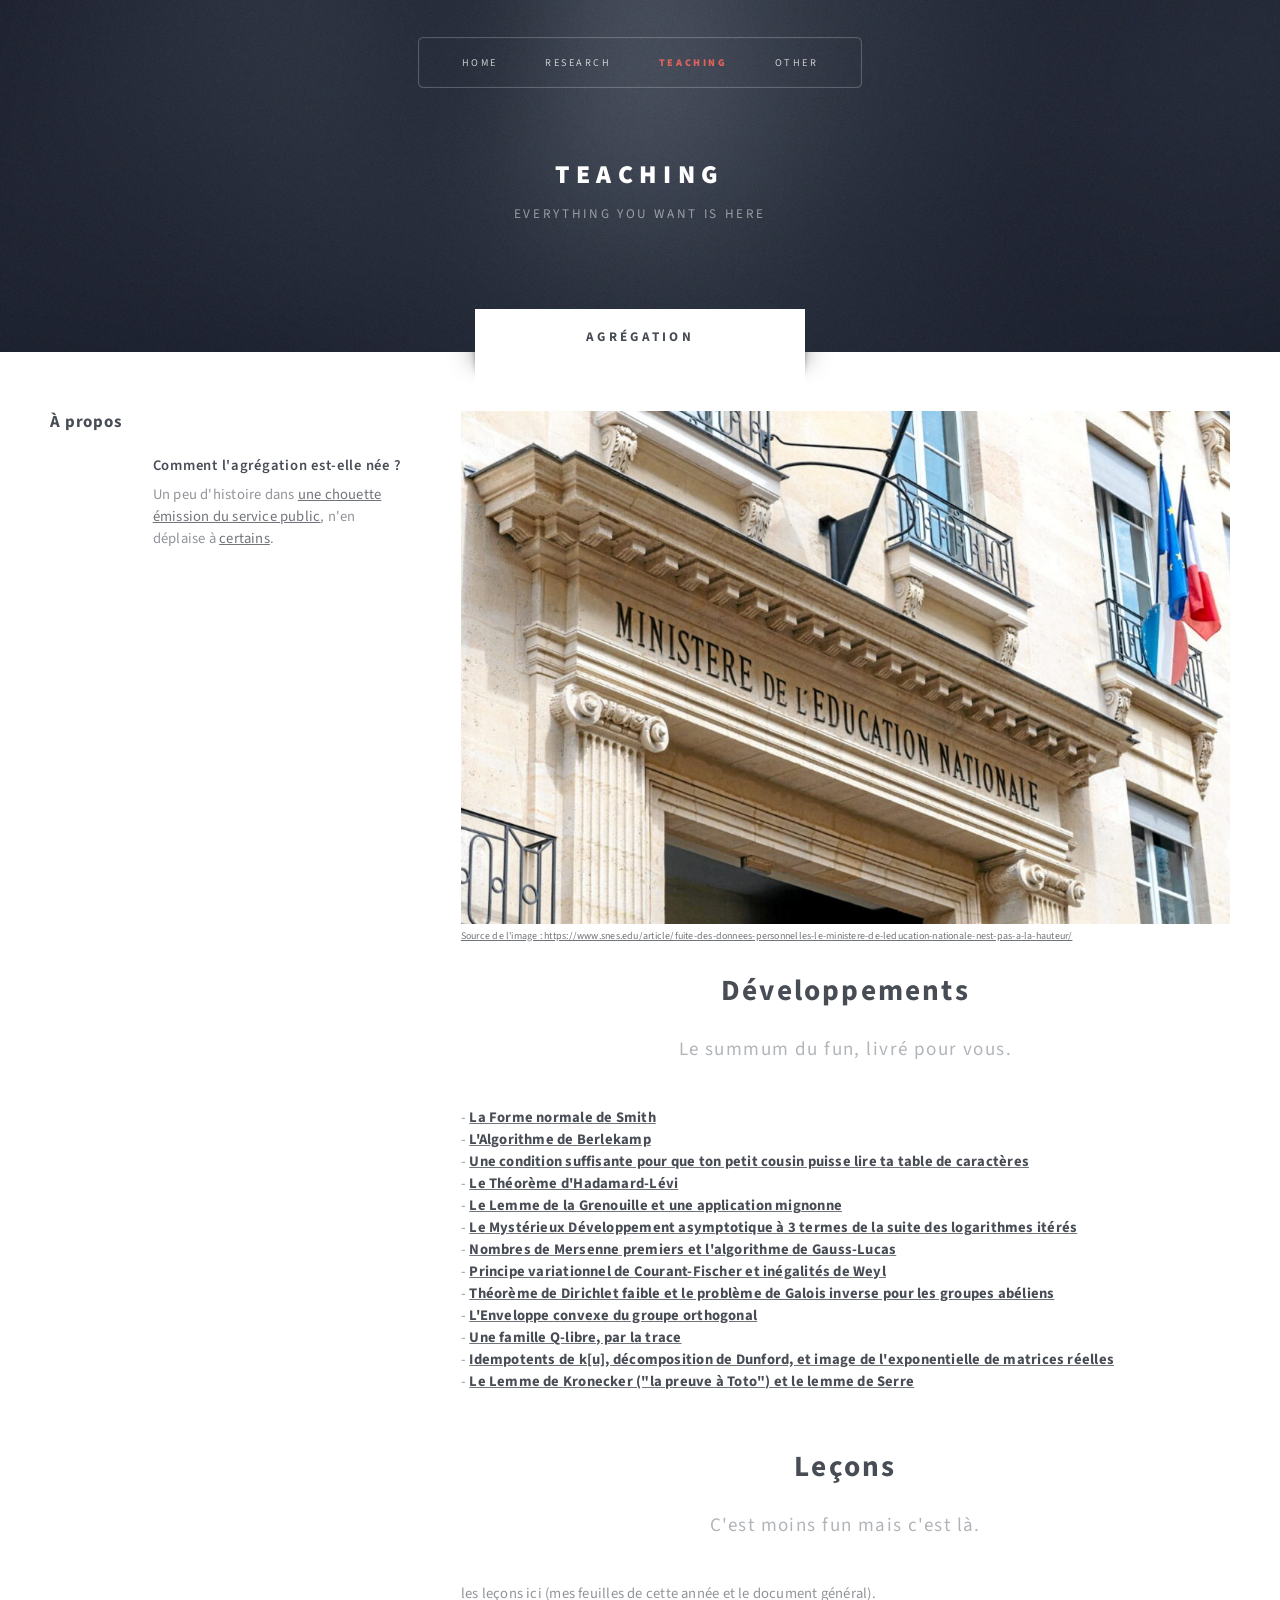
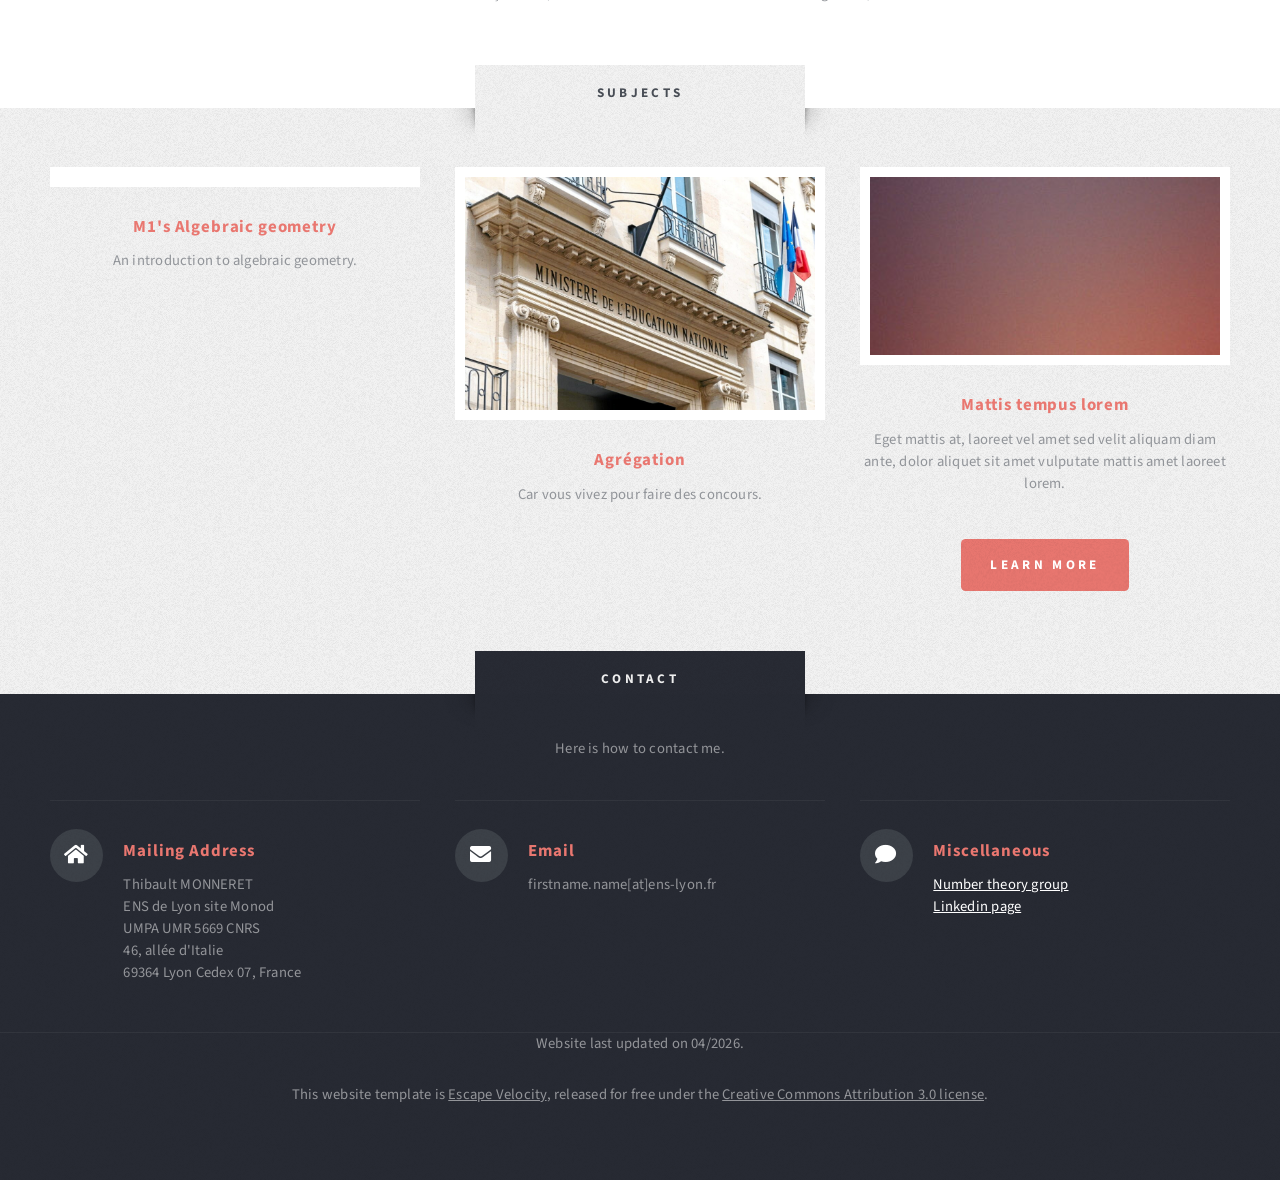
==== commit a7fd45fd: "TD de géoalg, partie du bas avec un script js" ====
--- a/agregation.html
+++ b/agregation.html
@@ -56,27 +56,9 @@
 														<p>Un peu d'histoire dans <a href="https://www.radiofrance.fr/franceculture/podcasts/le-pourquoi-du-comment-histoire/comment-l-agregation-est-elle-nee-7362588">une chouette émission du service public</a>, n'en déplaise à <a href="https://www.20minutes.fr/politique/assemblee_nationale/4192242-20251221-joue-procureur-charles-alloncle-rapporteur-udr-commission-enquete-audiovisuel-public">certains</a>.</p>
 													</article>
 												</li>
-												<li>
-													<article class="box post-excerpt">
-														<a href="#" class="image left"><img src="images/pic09.jpg" alt="" /></a>
-														<h3><a href="#">Sed duis consequat</a></h3>
-														<p>Duis odio diam, luctus et vulputate vitae, vehicula ac dolor. Pellentesque at urna eget tellus sed etiam.</p>
-													</article>
-												</li>
-											</ul>
-										</section>
-										<section class="box">
-											<header>
-												<h2>Magna diam vehicula</h2>
-											</header>
-											<ul class="style3">
-												<li><a href="#">Nulla iaculis egestas varius</a></li>
-												<li><a href="#">Augue massa feugiat quam pretium</a></li>
-												<li><a href="#">Orci sem vel libero cras nisi odio</a></li>
 											</ul>
 										</section>
 									</div>
-
 							</div>
 							<div class="col-8 col-12-medium imp-medium">
 
@@ -90,8 +72,8 @@
 												<h2>Développements</h2>
 												<p>Le summum du fun, livré pour vous.</p>
 											</header>
-											- <a href="/pdfs/teaching/agreg/devs/developpement forme normale de smith.pdf"><strong>La Forme normale de Smith</strong></a><br>
--									 		 <a href="/pdfs/teaching/agreg/devs/developpement algorithme de berlekamp.pdf"><strong> L'Algorithme de Berlekamp</strong></a><br>
+-											<a href="/pdfs/teaching/agreg/devs/developpement forme normale de smith.pdf"><strong>La Forme normale de Smith</strong></a><br>
+-									 		<a href="/pdfs/teaching/agreg/devs/developpement algorithme de berlekamp.pdf"><strong> L'Algorithme de Berlekamp</strong></a><br>
 - 											<a href="/pdfs/teaching/agreg/devs/developpement cousin.pdf"><strong>Une condition suffisante pour que ton petit cousin puisse lire ta table de caractères</strong></a><br>
 - 											<a href="/pdfs/teaching/agreg/devs/developpement hadamard-levy.pdf"><strong>Le Théorème d'Hadamard-Lévi</strong></a><br>
  - 											<a href="/pdfs/teaching/agreg/devs/developpement lemme de la grenouille.pdf"><strong>Le Lemme de la Grenouille et une application mignonne</strong></a><br>
@@ -152,52 +134,9 @@
 					</div>
 				</section>
 
-		<!-- Footer -->
-<section id="footer" class="wrapper">
-	<div class="title">Contact</div>
-				<!-- Contact -->
-				<center> Here is how to contact me. </center>
-					<section class="feature-list">
-					<div class="container">
-						<div class="row aln-center">
-							<div class="col-4 col-12-medium">
-								<section>
-									<h3 class="icon solid fa-home">Mailing Address</h3>
-									<p>
-										Thibault MONNERET<br />
-										ENS de Lyon site Monod<br />
-										UMPA UMR 5669 CNRS<br />
-										46, allée d'Italie<br />
-										69364 Lyon Cedex 07, France
-									</p>
-								</section>
-							</div>
-							<div class="col-4 col-12-medium">
-								<section>
-									<h3 class="icon solid fa-envelope">Email</h3>
-									<p>
-										firstname.name[at]ens-lyon.fr
-									</p>
-								</section>
-							</div>
-							<div class="col-4 col-12-medium">
-								<section>
-									<h3 class="icon solid fa-comment">Social</h3>
-									<p>
-										<a href="#">@untitled-corp</a><br />
-										<a href="#">linkedin.com/untitled</a><br />
-										<a href="#">facebook.com/untitled</a>
-									</p>
-								</section>
-							</div>
-						</div>
-					 </div>
-					</section>
-		<div id="copyright">
-		<p>	This website template is <a href="https://html5up.net/uploads/demos/escape-velocity/">Escape Velocity</a>, released for
-		free under the <a href="http://html5up.net/license">Creative Commons Attribution 3.0 license</a>.
-		</div>
-</section>
+		<!-- Footer inclus par contact-bottom.js -->
+<div id="leBas"></div>
+
 		</div>
 
 		<!-- Scripts -->
@@ -207,6 +146,7 @@
 			<script src="assets/js/breakpoints.min.js"></script>
 			<script src="assets/js/util.js"></script>
 			<script src="assets/js/main.js"></script>
+			<script src="assets/js/contact-bottom.js"></script>
 
 	</body>
 </html>
--- a/assets/css/main.css
+++ b/assets/css/main.css
@@ -2077,7 +2077,7 @@
 		}
 
 		.homepage #header {
-			height: 35em;
+			height: 25em;
 		}
 
 /* Logo */
@@ -2276,7 +2276,9 @@
 		background: #282b34 url("images/overlay.png");
 		color: #eee;
 		color: rgba(255, 255, 255, 0.5);
-		padding-bottom: 6em;
+		padding-top: 3em;
+		margin-bottom: 0em;
+		padding-bottom: 0.1em;
 	}
 
 		#footer h1, #footer h2, #footer h3, #footer h4, #footer h5, #footer h6, #footer strong, #footer b, #footer a {
@@ -2374,8 +2376,10 @@
 
 	#copyright {
 		text-align: center;
-		padding-top: 6em;
-		margin-top: 6em;
+		padding-top: 1em;
+		padding-bottom: 0em;
+		margin-bottom: -1em;
+		margin-top: 0em;
 		border-top: solid 1px rgba(255, 255, 255, 0.05);
 	}
 
@@ -2385,7 +2389,7 @@
 			box-shadow: inset 0px 0px 1px 1px rgba(255, 255, 255, 0.05);
 			color: #aaa;
 			color: rgba(255, 255, 255, 0.25);
-			padding: 0.75em 2em;
+			padding: 0.75em 02em;
 			font-size: 0.9em;
 		}
 
@@ -2480,8 +2484,8 @@
 		/* Copyright */
 
 			#copyright {
-				padding-top: 4em;
-				margin-top: 4em;
+				padding-top: 0em;
+				margin-top: 0em;
 			}
 
 	}
@@ -2983,4 +2987,10 @@
 							margin-top: 0;
 						}
 
-	}+	}
+	
+.style4 {
+	text-indent: 2%;
+	font-style: normal;
+	color: rgb(30,30,30);
+}
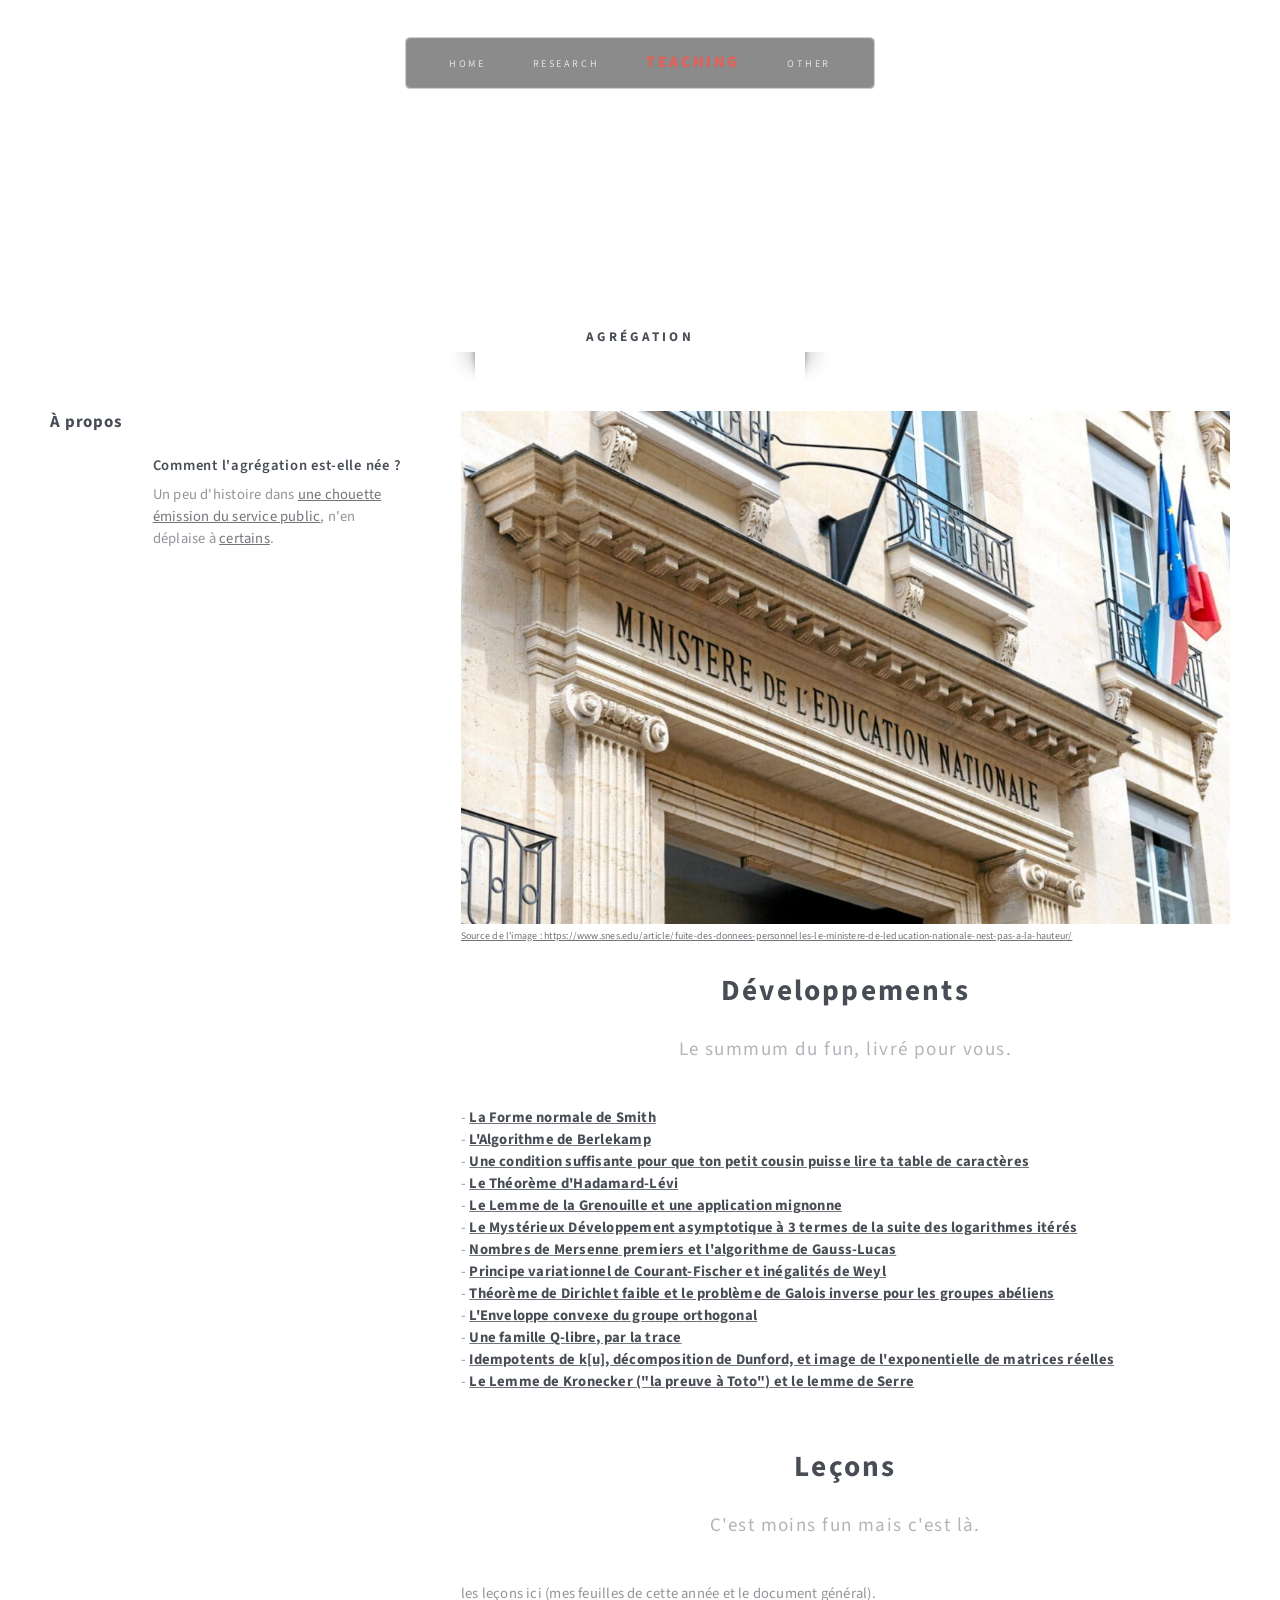
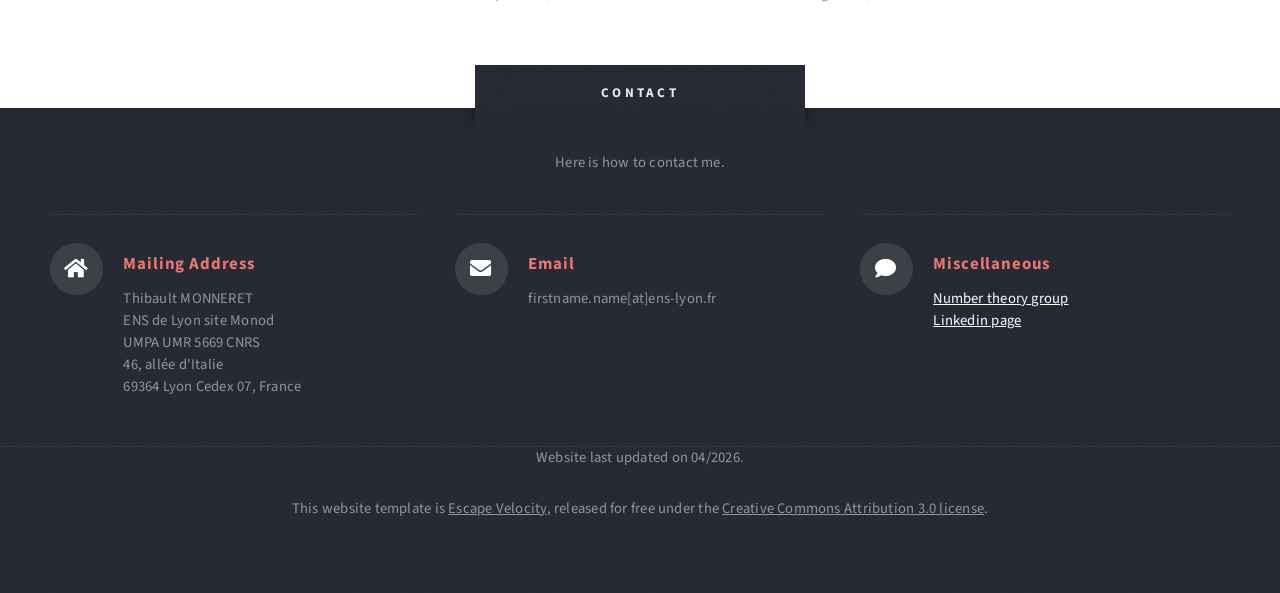
==== commit 8ac45d04: "nouvelle page d'accueil" ====
--- a/agregation.html
+++ b/agregation.html
@@ -28,7 +28,7 @@
 							<ul>
 								<li><a href="index.html">Home</a></li>
 								<li><a href="research.html">Research</a></li>
-								<li class="current"><a href="teaching.html"><p style="font-weight: 900;color:rgb(223,98,91)">Teaching</p></a></li>
+								<li class="current"><a href="teaching.html"><p class="stylenavtext">Teaching</p></a></li>
 								<li><a href="other.html">Other</a></li>
 							</ul>
 						</nav>
@@ -51,8 +51,8 @@
 											<ul class="style2">
 												<li>
 													<article class="box post-excerpt">
-														<a href="#" class="image left"><img src="https://upload.wikimedia.org/wikipedia/commons/d/d6/France_Culture_logo_2021.svg" alt="" /></a>
-														<h3><a href="#">Comment l'agrégation est-elle née ?</a></h3>
+														<a href="https://www.radiofrance.fr/franceculture/podcasts/le-pourquoi-du-comment-histoire/comment-l-agregation-est-elle-nee-7362588" class="image left"><img src="https://upload.wikimedia.org/wikipedia/commons/d/d6/France_Culture_logo_2021.svg" alt="" /></a>
+														<h3><a href="https://www.radiofrance.fr/franceculture/podcasts/le-pourquoi-du-comment-histoire/comment-l-agregation-est-elle-nee-7362588">Comment l'agrégation est-elle née ?</a></h3>
 														<p>Un peu d'histoire dans <a href="https://www.radiofrance.fr/franceculture/podcasts/le-pourquoi-du-comment-histoire/comment-l-agregation-est-elle-nee-7362588">une chouette émission du service public</a>, n'en déplaise à <a href="https://www.20minutes.fr/politique/assemblee_nationale/4192242-20251221-joue-procureur-charles-alloncle-rapporteur-udr-commission-enquete-audiovisuel-public">certains</a>.</p>
 													</article>
 												</li>
@@ -72,19 +72,19 @@
 												<h2>Développements</h2>
 												<p>Le summum du fun, livré pour vous.</p>
 											</header>
--											<a href="/pdfs/teaching/agreg/devs/developpement forme normale de smith.pdf"><strong>La Forme normale de Smith</strong></a><br>
--									 		<a href="/pdfs/teaching/agreg/devs/developpement algorithme de berlekamp.pdf"><strong> L'Algorithme de Berlekamp</strong></a><br>
-- 											<a href="/pdfs/teaching/agreg/devs/developpement cousin.pdf"><strong>Une condition suffisante pour que ton petit cousin puisse lire ta table de caractères</strong></a><br>
-- 											<a href="/pdfs/teaching/agreg/devs/developpement hadamard-levy.pdf"><strong>Le Théorème d'Hadamard-Lévi</strong></a><br>
- - 											<a href="/pdfs/teaching/agreg/devs/developpement lemme de la grenouille.pdf"><strong>Le Lemme de la Grenouille et une application mignonne</strong></a><br>
- - 											<a href="/pdfs/teaching/agreg/devs/developpement log iteres.pdf"><strong>Le Mystérieux Développement asymptotique à 3 termes de la suite des logarithmes itérés</strong></a><br>
- - 											<a href="/pdfs/teaching/agreg/devs/developpement nombres de mersenne.pdf"><strong>Nombres de Mersenne premiers et l'algorithme de Gauss-Lucas</strong></a><br>
- - 											<a href="/pdfs/teaching/agreg/devs/developpement sur courant fischer.pdf"><strong>Principe variationnel de Courant-Fischer et inégalités de Weyl</strong></a><br>
- - 											<a href="/pdfs/teaching/agreg/devs/dirichlet faible et application.pdf"><strong>Théorème de Dirichlet faible et le problème de Galois inverse pour les groupes abéliens</strong></a><br>
- - 											<a href="/pdfs/teaching/agreg/devs/enveloppe convexe du groupe orthogonal.pdf"><strong>L'Enveloppe convexe du groupe orthogonal</strong></a><br>
- - 											<a href="/pdfs/teaching/agreg/devs/famille q_libre par la trace.pdf"><strong>Une famille Q-libre, par la trace</strong></a><br>
- - 											<a href="/pdfs/teaching/agreg/devs/idempotents dunford et exponentielle.pdf"><strong>Idempotents de k[u], décomposition de Dunford, et image de l'exponentielle de matrices réelles</strong></a><br>
- - 											<a href="/pdfs/teaching/agreg/devs/lemme de kronecker la preuve a toto.pdf"><strong>Le Lemme de Kronecker ("la preuve à Toto") et le lemme de Serre</strong></a>
+-											<a href="pdfs/teaching/agreg/devs/developpement forme normale de smith.pdf"><strong>La Forme normale de Smith</strong></a><br>
+-									 		<a href="pdfs/teaching/agreg/devs/developpement algorithme de berlekamp.pdf"><strong> L'Algorithme de Berlekamp</strong></a><br>
+- 											<a href="pdfs/teaching/agreg/devs/developpement cousin.pdf"><strong>Une condition suffisante pour que ton petit cousin puisse lire ta table de caractères</strong></a><br>
+- 											<a href="pdfs/teaching/agreg/devs/developpement hadamard-levy.pdf"><strong>Le Théorème d'Hadamard-Lévi</strong></a><br>
+ - 											<a href="pdfs/teaching/agreg/devs/developpement lemme de la grenouille.pdf"><strong>Le Lemme de la Grenouille et une application mignonne</strong></a><br>
+ - 											<a href="pdfs/teaching/agreg/devs/developpement log iteres.pdf"><strong>Le Mystérieux Développement asymptotique à 3 termes de la suite des logarithmes itérés</strong></a><br>
+ - 											<a href="pdfs/teaching/agreg/devs/developpement nombres de mersenne.pdf"><strong>Nombres de Mersenne premiers et l'algorithme de Gauss-Lucas</strong></a><br>
+ - 											<a href="pdfs/teaching/agreg/devs/developpement sur courant fischer.pdf"><strong>Principe variationnel de Courant-Fischer et inégalités de Weyl</strong></a><br>
+ - 											<a href="pdfs/teaching/agreg/devs/dirichlet faible et application.pdf"><strong>Théorème de Dirichlet faible et le problème de Galois inverse pour les groupes abéliens</strong></a><br>
+ - 											<a href="pdfs/teaching/agreg/devs/enveloppe convexe du groupe orthogonal.pdf"><strong>L'Enveloppe convexe du groupe orthogonal</strong></a><br>
+ - 											<a href="pdfs/teaching/agreg/devs/famille q_libre par la trace.pdf"><strong>Une famille Q-libre, par la trace</strong></a><br>
+ - 											<a href="pdfs/teaching/agreg/devs/idempotents dunford et exponentielle.pdf"><strong>Idempotents de k[u], décomposition de Dunford, et image de l'exponentielle de matrices réelles</strong></a><br>
+ - 											<a href="pdfs/teaching/agreg/devs/lemme de kronecker la preuve a toto.pdf"><strong>Le Lemme de Kronecker ("la preuve à Toto") et le lemme de Serre</strong></a>
 
 										</article>
 										<article class="box post">
@@ -96,39 +96,6 @@
 										</article>									
 									</div>
 
-							</div>
-						</div>
-					</div>
-				</section>
-
-			<!-- Highlights -->
-				<section id="highlights" class="wrapper style3">
-					<div class="title">Subjects</div>
-					<div class="container">
-						<div class="row aln-center">
-							<div class="col-4 col-12-medium">
-								<section class="highlight">
-									<a href="#" class="image featured"><img src="https://upload.wikimedia.org/wikipedia/commons/a/a8/Grothendieck-Riemann-Roch.jpg" alt="" /></a>
-									<h3><a href="#">M1's Algebraic geometry</a></h3>
-									<p>An introduction to algebraic geometry.</p>
-								</section>
-							</div>
-							<div class="col-4 col-12-medium">
-								<section class="highlight">
-									<a href="#" class="image featured"><img src="images/teaching/educ nat.jpg" alt="" /></a>
-									<h3><a href="#">Agrégation</a></h3>
-									<p>Car vous vivez pour faire des concours.</p>
-								</section>
-							</div>
-							<div class="col-4 col-12-medium">
-								<section class="highlight">
-									<a href="#" class="image featured"><img src="images/pic04.jpg" alt="" /></a>
-									<h3><a href="#">Mattis tempus lorem</a></h3>
-									<p>Eget mattis at, laoreet vel amet sed velit aliquam diam ante, dolor aliquet sit amet vulputate mattis amet laoreet lorem.</p>
-									<ul class="actions">
-										<li><a href="#" class="button style1">Learn More</a></li>
-									</ul>
-								</section>
 							</div>
 						</div>
 					</div>
--- a/assets/css/main.css
+++ b/assets/css/main.css
@@ -429,7 +429,7 @@
 		}
 
 			.row.gtr-150 > * {
-				padding: 75px 0 0 75px;
+				padding: 75px 0px 0 75px;
 			}
 
 			.row.gtr-150.gtr-uniform {
@@ -2061,8 +2061,9 @@
 		justify-content: center;
 		position: relative;
 		height: 24em;
-		background: url("../../images/banner.jpg") center center;
+		background: url("../../images/P1150802.JPG") fixed center;
 		background-size: cover;
+		background-position: 0% 200%;
 		padding: 0;
 	}
 
@@ -2073,12 +2074,13 @@
 			left: 0;
 			width: 100%;
 			height: 100%;
-			background: url("images/overlay.png");
+			/*background: url("images/overlay.png");*/
 		}
 
 		.homepage #header {
-			height: 25em;
-		}
+			height: 40em;
+		}
+	
 
 /* Logo */
 
@@ -2106,6 +2108,20 @@
 			letter-spacing: 0.2em;
 			font-size: 0.9em;
 		}
+		
+		.logotexte {
+			margin-bottom: 6em;
+			position: fixed;
+			font-weight: 900;
+			text-transform: uppercase;
+			color: #fff;
+			font-size: 3em;
+			line-height: 1em;
+			letter-spacing: 0.25em;
+			display: block;
+			background-color: rgba(60, 60, 60, 0.7);
+		}
+
 
 /* Nav */
 
@@ -2116,13 +2132,16 @@
 		left: 0;
 		width: 100%;
 		text-align: center;
+		position: fixed;
+		z-index: 999;
 	}
 
 		#nav > ul {
 			display: inline-block;
 			border-radius: 0.35em;
-			box-shadow: inset 0px 0px 1px 1px rgba(255, 255, 255, 0.25);
+			box-shadow: inset 0px 0px 1px 1px rgba(255, 255, 255, 0.65);
 			padding: 0 1.5em 0 1.5em;
+			background-color: rgba(90, 90, 90, 0.7);
 		}
 
 			#nav > ul > li {
@@ -2993,4 +3012,27 @@
 	text-indent: 2%;
 	font-style: normal;
 	color: rgb(30,30,30);
+}
+
+.style4noindent {
+	font-style: normal;
+	color: rgb(30,30,30);
+	padding-bottom: -200em;
+	margin-bottom: -200em;
+}
+
+.imgbox {
+	display: grid;
+	height: 100%;
+}
+.center-fit {
+	max-width: 35%;
+	max-height: 100vh;
+	margin: auto;
+}
+
+.stylenavtext {
+	font-size: 16px;
+	font-weight: 900;
+	color: rgb(223,98,91);
 }
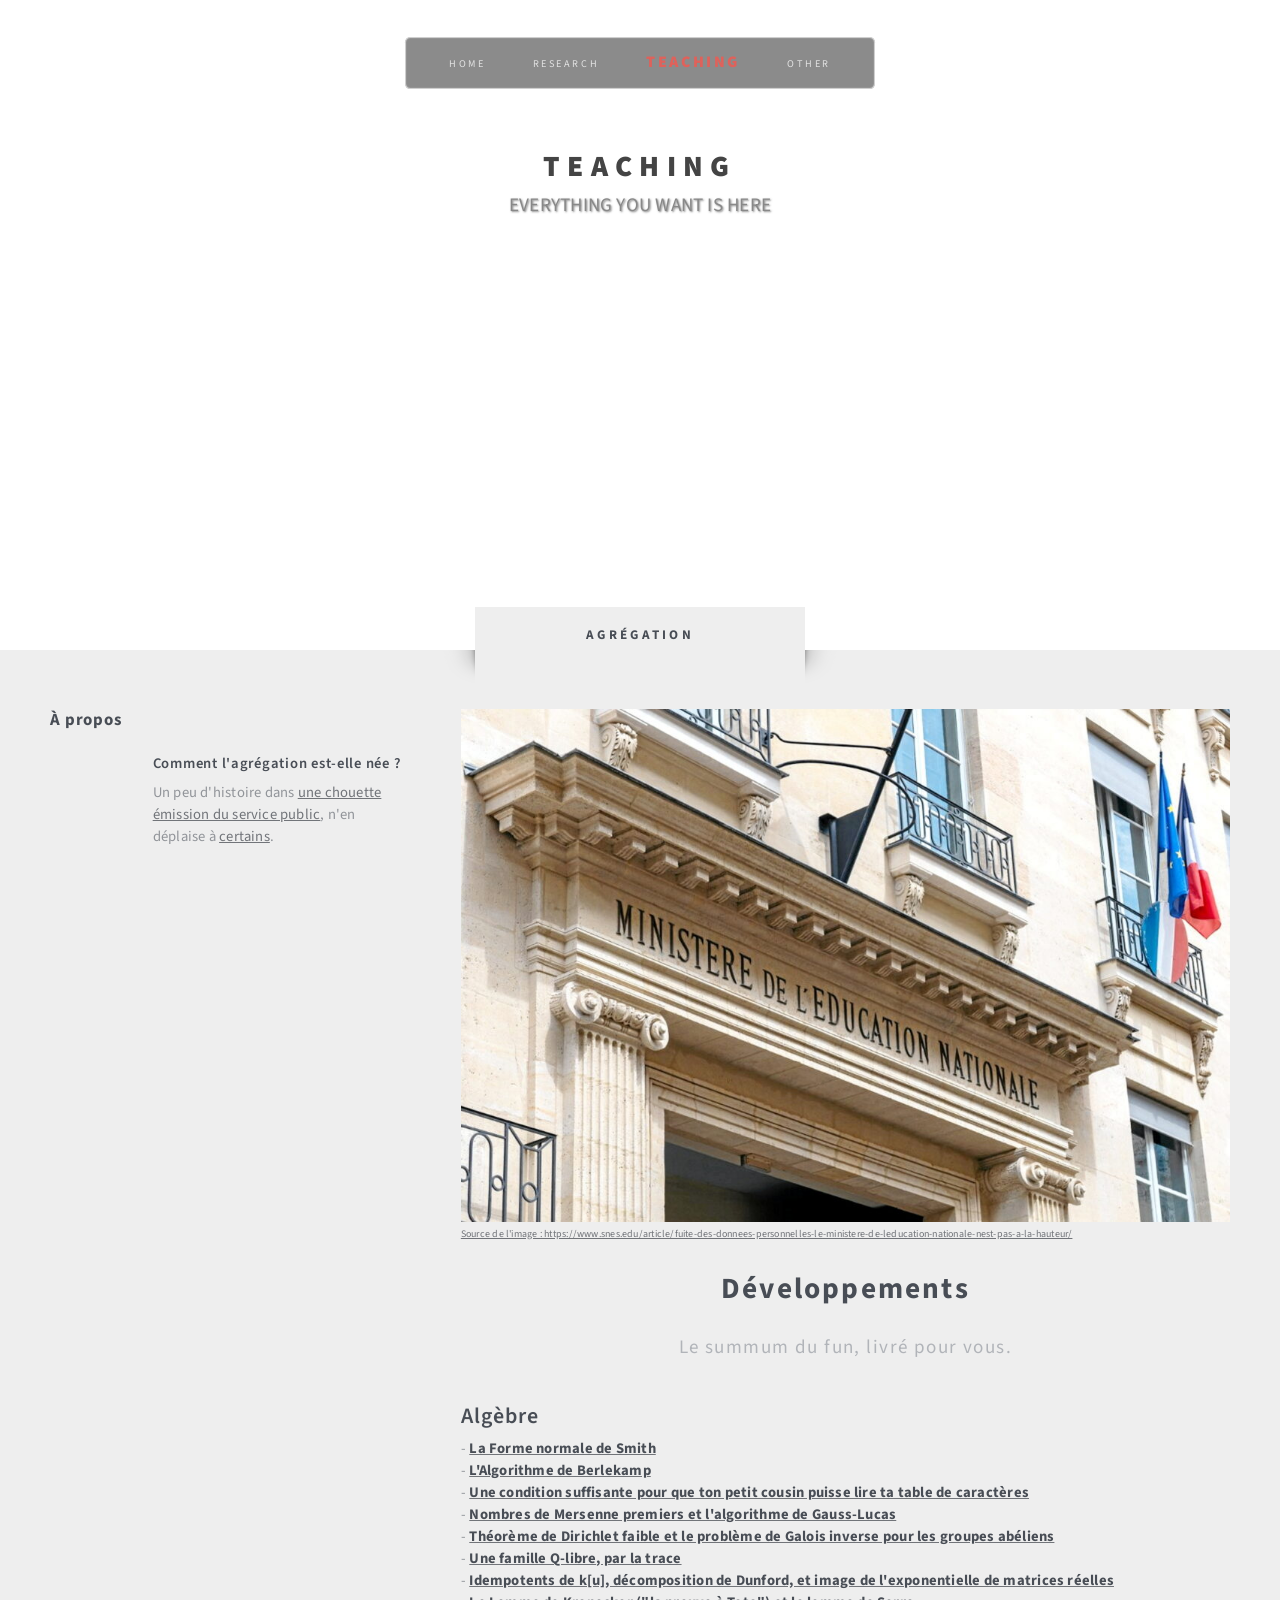
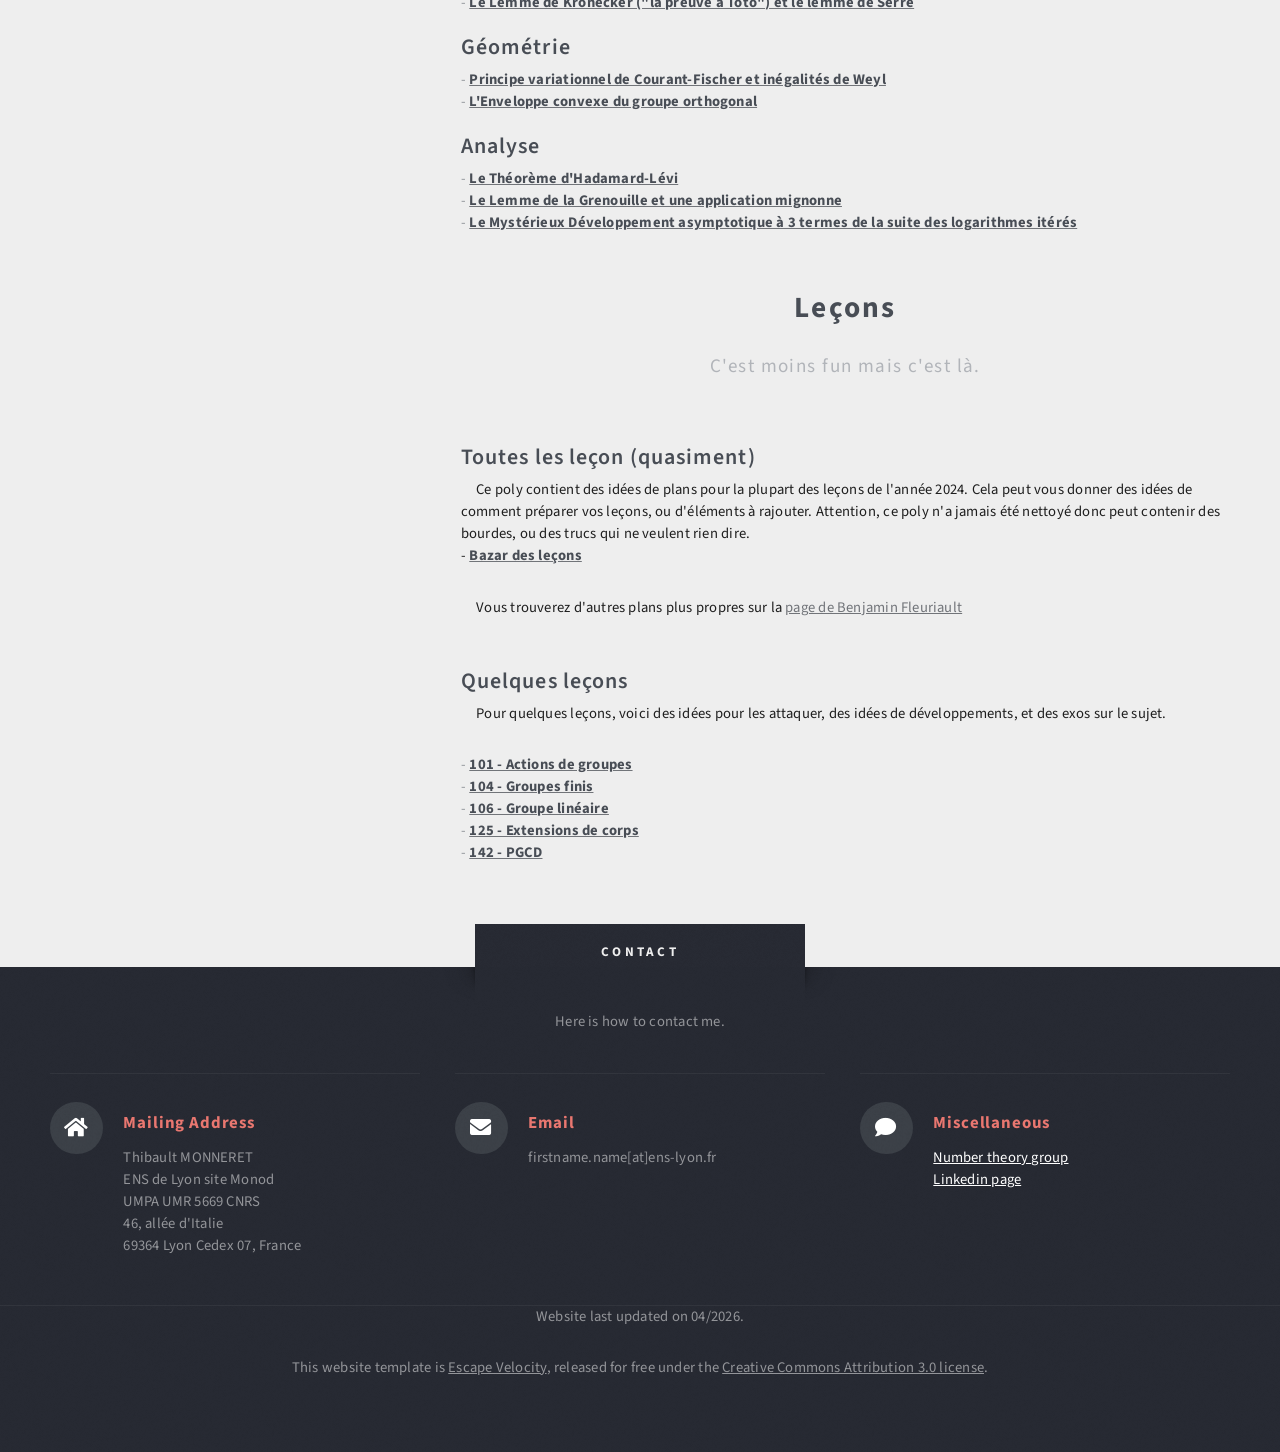
==== commit fe7464c9: "ajout des colles, lecons d'agreg, tri des dévs d'agreg, titres des pages" ====
--- a/agregation.html
+++ b/agregation.html
@@ -14,15 +14,9 @@
 	<body class="left-sidebar is-preload">
 		<div id="page-wrapper">
 
+
 			<!-- Header -->
 				<section id="header" class="wrapper">
-
-					<!-- Logo -->
-						<div id="logo">
-							<h1><a href="index.html">Teaching</a></h1>
-							<p>Everything you want is here</p>
-						</div>
-
 					<!-- Nav -->
 						<nav id="nav">
 							<ul>
@@ -32,8 +26,12 @@
 								<li><a href="other.html">Other</a></li>
 							</ul>
 						</nav>
-
 				</section>
+				
+					<div class="texteCentreFixe">
+					<p class="logotexte">Teaching</p>
+					<p class="sousTitre">Everything you want is here</p>
+					</div>	
 
 			<!-- Main -->
 				<section id="main" class="wrapper style2">
@@ -72,19 +70,24 @@
 												<h2>Développements</h2>
 												<p>Le summum du fun, livré pour vous.</p>
 											</header>
+											<h3 style="font-size:1.5em"> Algèbre </h3>
 -											<a href="pdfs/teaching/agreg/devs/developpement forme normale de smith.pdf"><strong>La Forme normale de Smith</strong></a><br>
 -									 		<a href="pdfs/teaching/agreg/devs/developpement algorithme de berlekamp.pdf"><strong> L'Algorithme de Berlekamp</strong></a><br>
 - 											<a href="pdfs/teaching/agreg/devs/developpement cousin.pdf"><strong>Une condition suffisante pour que ton petit cousin puisse lire ta table de caractères</strong></a><br>
+ - 											<a href="pdfs/teaching/agreg/devs/developpement nombres de mersenne.pdf"><strong>Nombres de Mersenne premiers et l'algorithme de Gauss-Lucas</strong></a><br>
+- 											<a href="pdfs/teaching/agreg/devs/dirichlet faible et application.pdf"><strong>Théorème de Dirichlet faible et le problème de Galois inverse pour les groupes abéliens</strong></a><br>
+ - 											<a href="pdfs/teaching/agreg/devs/famille q_libre par la trace.pdf"><strong>Une famille Q-libre, par la trace</strong></a><br>
+ - 											<a href="pdfs/teaching/agreg/devs/idempotents dunford et exponentielle.pdf"><strong>Idempotents de k[u], décomposition de Dunford, et image de l'exponentielle de matrices réelles</strong></a><br>
+ - 											<a href="pdfs/teaching/agreg/devs/lemme de kronecker la preuve a toto.pdf"><strong>Le Lemme de Kronecker ("la preuve à Toto") et le lemme de Serre</strong></a><br>
+<br> 
+											<h3 style="font-size:1.5em"> Géométrie </h3>
+ - 											<a href="pdfs/teaching/agreg/devs/developpement sur courant fischer.pdf"><strong>Principe variationnel de Courant-Fischer et inégalités de Weyl</strong></a><br>
+ - 											<a href="pdfs/teaching/agreg/devs/enveloppe convexe du groupe orthogonal.pdf"><strong>L'Enveloppe convexe du groupe orthogonal</strong></a><br>
+<br>
+											<h3 style="font-size:1.5em"> Analyse </h3>
 - 											<a href="pdfs/teaching/agreg/devs/developpement hadamard-levy.pdf"><strong>Le Théorème d'Hadamard-Lévi</strong></a><br>
  - 											<a href="pdfs/teaching/agreg/devs/developpement lemme de la grenouille.pdf"><strong>Le Lemme de la Grenouille et une application mignonne</strong></a><br>
  - 											<a href="pdfs/teaching/agreg/devs/developpement log iteres.pdf"><strong>Le Mystérieux Développement asymptotique à 3 termes de la suite des logarithmes itérés</strong></a><br>
- - 											<a href="pdfs/teaching/agreg/devs/developpement nombres de mersenne.pdf"><strong>Nombres de Mersenne premiers et l'algorithme de Gauss-Lucas</strong></a><br>
- - 											<a href="pdfs/teaching/agreg/devs/developpement sur courant fischer.pdf"><strong>Principe variationnel de Courant-Fischer et inégalités de Weyl</strong></a><br>
- - 											<a href="pdfs/teaching/agreg/devs/dirichlet faible et application.pdf"><strong>Théorème de Dirichlet faible et le problème de Galois inverse pour les groupes abéliens</strong></a><br>
- - 											<a href="pdfs/teaching/agreg/devs/enveloppe convexe du groupe orthogonal.pdf"><strong>L'Enveloppe convexe du groupe orthogonal</strong></a><br>
- - 											<a href="pdfs/teaching/agreg/devs/famille q_libre par la trace.pdf"><strong>Une famille Q-libre, par la trace</strong></a><br>
- - 											<a href="pdfs/teaching/agreg/devs/idempotents dunford et exponentielle.pdf"><strong>Idempotents de k[u], décomposition de Dunford, et image de l'exponentielle de matrices réelles</strong></a><br>
- - 											<a href="pdfs/teaching/agreg/devs/lemme de kronecker la preuve a toto.pdf"><strong>Le Lemme de Kronecker ("la preuve à Toto") et le lemme de Serre</strong></a>
 
 										</article>
 										<article class="box post">
@@ -92,8 +95,26 @@
 												<h2>Leçons</h2>
 												<p>C'est moins fun mais c'est là.</p>
 											</header>
-											<p>les leçons ici (mes feuilles de cette année et le document général).</p>
-										</article>									
+											<br>
+											<h3 style="font-size:1.5em"> Toutes les leçon (quasiment) </h3>
+											
+											<p class="style4"> Ce poly contient des idées de plans pour la plupart des leçons de l'année 2024. Cela peut vous donner des idées de comment préparer vos leçons, ou d'éléments à rajouter. Attention, ce poly n'a jamais été nettoyé donc peut contenir des bourdes, ou des trucs qui ne veulent rien dire. 
+											<br>- <a href="pdfs/teaching/agreg/lecons/bazarlecon.pdf"><strong>Bazar des leçons</strong></a><br></p>
+											
+											<p class="style4"> Vous trouverez d'autres plans plus propres sur la <a href="https://perso.ens-lyon.fr/benjamin.fleuriault/">page de Benjamin Fleuriault</a></p>
+											
+											<br><h3 style="font-size:1.5em"> Quelques leçons </h3>
+											
+											<p class="style4"> Pour quelques leçons, voici des idées pour les attaquer, des idées de développements, et des exos sur le sujet.</p>
+											
+- 											<a href="pdfs/teaching/agreg/lecons/lecon101.pdf"><strong>101 - Actions de groupes</strong></a><br>											
+- 											<a href="pdfs/teaching/agreg/lecons/lecon104.pdf"><strong>104 - Groupes finis</strong></a><br>											
+- 											<a href="pdfs/teaching/agreg/lecons/lecon106.pdf"><strong>106 - Groupe linéaire</strong></a><br>																						
+- 											<a href="pdfs/teaching/agreg/lecons/lecon125.pdf"><strong>125 - Extensions de corps</strong></a><br>											
+- 											<a href="pdfs/teaching/agreg/lecons/leconpgcd.pdf"><strong>142 - PGCD</strong></a><br>											
+											
+										</article>	
+	
 									</div>
 
 							</div>
--- a/assets/css/main.css
+++ b/assets/css/main.css
@@ -1956,6 +1956,7 @@
 	.wrapper {
 		position: relative;
 		padding: 6em 0 9em 0;
+		/*z-index: 10;*/
 	}
 
 		.wrapper .title {
@@ -2017,20 +2018,22 @@
 			}
 
 		.wrapper.style2 {
-			background: #fff;
+			background: #eee;
 		}
 
 			.wrapper.style2 .title {
-				background: #fff;
+				background: #eee;
 				color: #484d55;
 			}
 
 		.wrapper.style3 {
-			background: #f3f3f3 url("images/overlay.png");
+			background: #eee;
+			/*background: #f3f3f3 url("images/overlay.png");*/
 		}
 
 			.wrapper.style3 .title {
-				background: #f3f3f3 url("images/overlay.png");
+				background: #eee;
+				/*background: #f3f3f3 url("images/overlay.png");*/
 				color: #484d55;
 			}
 
@@ -2060,11 +2063,12 @@
 		-ms-justify-content: center;
 		justify-content: center;
 		position: relative;
-		height: 24em;
-		background: url("../../images/P1150802.JPG") fixed center;
+		height: max(30vh,650px);
+		background: url("../../images/P1150802.JPG") fixed;
 		background-size: cover;
-		background-position: 0% 200%;
+		background-position: 0vw 0px;
 		padding: 0;
+		/*z-index: 2;*/
 	}
 
 		#header:before {
@@ -2078,8 +2082,9 @@
 		}
 
 		.homepage #header {
-			height: 40em;
-		}
+			height: max(40vh,900px);
+		}
+		
 	
 
 /* Logo */
@@ -2108,19 +2113,6 @@
 			letter-spacing: 0.2em;
 			font-size: 0.9em;
 		}
-		
-		.logotexte {
-			margin-bottom: 6em;
-			position: fixed;
-			font-weight: 900;
-			text-transform: uppercase;
-			color: #fff;
-			font-size: 3em;
-			line-height: 1em;
-			letter-spacing: 0.25em;
-			display: block;
-			background-color: rgba(60, 60, 60, 0.7);
-		}
 
 
 /* Nav */
@@ -2133,7 +2125,7 @@
 		width: 100%;
 		text-align: center;
 		position: fixed;
-		z-index: 999;
+		z-index: 100;
 	}
 
 		#nav > ul {
@@ -2771,243 +2763,6 @@
 
 /* Small */
 
-	@media screen and (max-width: 736px) {
-
-		/* Basic */
-
-			body, input, select, textarea {
-				line-height: 1.5em;
-				font-size: 10.5pt;
-				letter-spacing: 0;
-			}
-
-			h2, h3, h4, h5, h6 {
-				font-size: 1.2em;
-				letter-spacing: 0.05em;
-				margin: 0 0 1em 0;
-			}
-
-			hr {
-				margin: 1em 0 1em 0;
-			}
-
-		/* Section/Article */
-
-			section, article {
-				clear: both;
-			}
-
-			header br {
-				display: none;
-			}
-
-			header.style1 {
-				padding: 0 0 1em 0;
-			}
-
-				header.style1 h2 {
-					font-size: 1.5em;
-					letter-spacing: 0.075em;
-					line-height: 1.25em;
-				}
-
-				header.style1 p {
-					font-size: 1em;
-					letter-spacing: 0;
-					display: block;
-					margin: 0;
-				}
-
-		/* Button */
-
-			input[type="button"],
-			input[type="submit"],
-			input[type="reset"],
-			button,
-			.button {
-				display: block;
-				width: 100%;
-				font-size: 1em;
-				max-width: 30em;
-				margin: 0 auto;
-			}
-
-		/* Actions */
-
-			ul.actions {
-				margin: 2em 0 0 0;
-			}
-
-				ul.actions li {
-					margin: 15px 0 0 0;
-					display: block;
-				}
-
-					ul.actions li:first-child {
-						margin-top: 0;
-					}
-
-		/* Feature List */
-
-			.feature-list section {
-				padding-top: 2em;
-				padding-left: 4em;
-			}
-
-			.feature-list h3:before {
-				font-size: 0.9em;
-			}
-
-		/* Box */
-
-			.box.post-excerpt .image.left {
-				position: relative;
-				top: 0.25em;
-				width: 25%;
-				margin: 0;
-			}
-
-			.box.post-excerpt h3, .box.post-excerpt p {
-				margin-left: 32.5%;
-			}
-
-		/* Wrapper */
-
-			.wrapper {
-				padding: 3em 0 6em 0;
-			}
-
-				.wrapper .title {
-					font-size: 0.9em;
-					width: 18em;
-					height: 2.5em;
-					top: -2.5em;
-					line-height: 2.5em;
-					margin-bottom: -2.5em;
-					margin-left: -9em;
-					padding-top: 0.5em;
-				}
-
-					.wrapper .title:before, .wrapper .title:after {
-						height: 15px;
-						bottom: -15px;
-						background-size: 100% 100%;
-					}
-
-		/* Header */
-
-			#header {
-				height: 17em;
-			}
-
-				.homepage #header {
-					height: 20em;
-				}
-
-		/* Logo */
-
-			#logo {
-				text-align: center;
-				padding-left: 2em;
-				padding-right: 2em;
-			}
-
-				#logo h1 {
-					font-size: 1.5em;
-					letter-spacing: 0.2em;
-				}
-
-				#logo p {
-					margin: 1.25em 0 0 0;
-					display: block;
-					letter-spacing: 0.2em;
-					font-size: 0.9em;
-				}
-
-		/* Intro */
-
-			#intro {
-				text-align: center;
-				padding-right: 2em;
-				padding-left: 2em;
-				padding-bottom: 5em;
-				margin: 0 auto;
-			}
-
-				#intro p.style1 {
-					margin-bottom: 1.5em;
-				}
-
-				#intro p.style2 {
-					font-size: 1.5em;
-					letter-spacing: 0.05em;
-					line-height: 1.25em;
-					padding: 1.25em;
-				}
-
-		/* Features */
-
-			#features header.style1 {
-				padding-bottom: 4em;
-			}
-
-			#features ul.actions {
-				margin-top: 4em;
-			}
-
-		/* Content */
-
-			#content {
-				padding: 0 0 2em 0;
-			}
-
-				#content header.style1 {
-					padding-bottom: 2.5em;
-				}
-
-		/* Footer */
-
-			#footer {
-				padding-bottom: 0;
-			}
-
-				#footer header.style1 {
-					padding-bottom: 0;
-					margin-bottom: 2em;
-					border-bottom: 0;
-				}
-
-				#footer .feature-list {
-					border-top: 0;
-					padding-top: 0;
-				}
-
-		/* Copyright */
-
-			#copyright {
-				padding-top: 0;
-				margin-top: 4em;
-				border-top: 0;
-			}
-
-				#copyright ul {
-					padding: 1em 2em;
-					width: 100%;
-				}
-
-					#copyright ul li {
-						display: block;
-						margin: 0.5em 0 0 0;
-						border-left: 0;
-						padding: 0;
-					}
-
-						#copyright ul li:first-child {
-							margin-top: 0;
-						}
-
-	}
-	
 .style4 {
 	text-indent: 2%;
 	font-style: normal;
@@ -3019,20 +2774,102 @@
 	color: rgb(30,30,30);
 	padding-bottom: -200em;
 	margin-bottom: -200em;
+	margin-left : 5%;
+	margin-right : 5%;
 }
+
+.texteCentreFixe {
+	position: fixed;
+	top : 17vh;
+	left: 50%;	
+	transform: translate(-50%, 0%);
+	/*z-index: 5;*/
+}
+
+.logotexte {
+	font-weight: 900;
+	text-align: center;
+	text-transform: uppercase;
+	color: #444;
+	font-size: max(2em, 3.2vmin);
+	text-shadow: 1px 1px 2px white;
+	line-height: 1em;
+	letter-spacing: 0.25em;
+	/*display: block;*/
+	background-color: rgba(60, 60, 60, 0);
+	margin-bottom: 4.5%;
+}
+
+.sousTitre {
+	font-weight: 400;
+	text-align: center;
+	text-transform: uppercase;
+	color: #888;
+	font-size: max(1.3em, 2.0vmin);
+	text-shadow: 1px 1px 2px rgba(80,80,80,0.7);
+}
+		
+/*@media screen and (max-width: 1280px) {
+	.logotexte {
+		position: fixed;
+		font-weight: 900;
+		text-transform: uppercase;
+		color: #333;
+		font-size: 2.5em;
+		line-height: 1em;
+		letter-spacing: 0.25em;
+		color: rgba(255,0,0,0);
+		/*display: block;
+		background-color: rgba(60, 60, 60, 0);
+	}	
+}*/
 
 .imgbox {
 	display: grid;
 	height: 100%;
 }
+
 .center-fit {
 	max-width: 35%;
-	max-height: 100vh;
+	max-width: 15em;
 	margin: auto;
+	border: solid 10px #fff;
 }
 
 .stylenavtext {
 	font-size: 16px;
 	font-weight: 900;
 	color: rgb(223,98,91);
+	z-index: 100;
+}
+
+.enveloppe {/*je comprends pas ce code mais disons que ça permet de faire un affichage en ligne de plusieurs éléments sans qu'ils ne se mettent en colonne sur un téléphone*/
+  display: grid;
+  grid-template-columns: repeat(3, 1fr);
+  grid-gap: 10px;
+  grid-auto-rows: minmax(100px, auto);
+}
+.evone {
+  grid-column: 1 / 3;
+  grid-row: 1;
+}
+.evtwo {
+  grid-column: 2 / 4;
+  grid-row: 1 / 3;
+}
+.evthree {
+  grid-column: 1;
+  grid-row: 2 / 5;
+}
+.evfour {
+  grid-column: 3;
+  grid-row: 3;
+}
+.evfive {
+  grid-column: 2;
+  grid-row: 4;
+}
+.evsix {
+  grid-column: 3;
+  grid-row: 4;
 }
